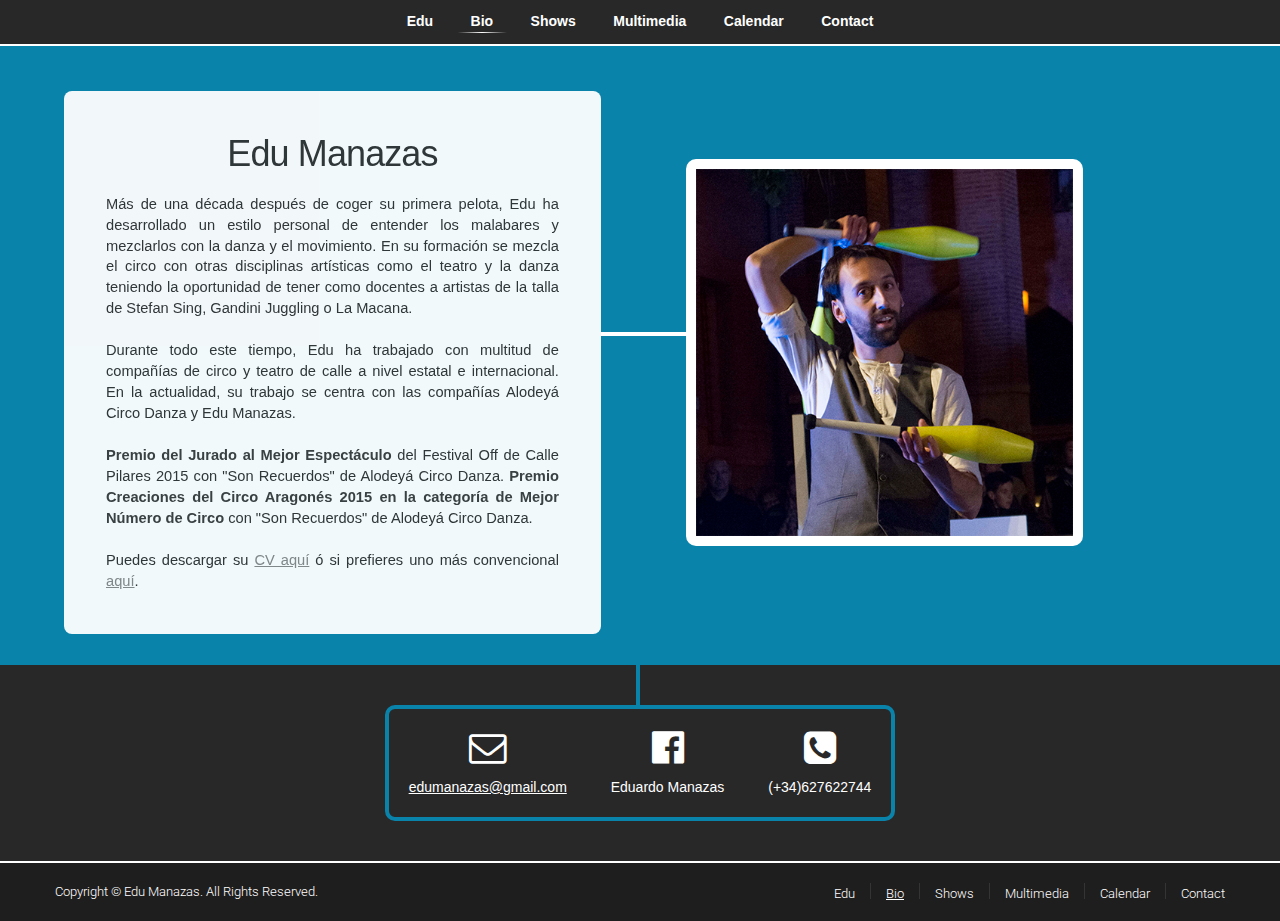
==== bio.html @ 0674cd20 "first commit" ====
<!DOCTYPE HTML>
<!--
	Miniport by HTML5 UP
	html5up.net | @n33co
	Free for personal and commercial use under the CCA 3.0 license (html5up.net/license)
-->
<html>
    <head>
        <title>Edu Manazas</title>
        <meta http-equiv="content-type" content="text/html; charset=utf-8" />
        <meta name="description" content="Edu Manazas es un artista de nuevo circo que trabaja los malabares desde el movimiento y la danza. Aqu&iacute; puedes saber un poco m&aacute;s de &eacute;l." />
        <meta name="keywords" content="edu, manazas, circus, circo, juggling, malabares, alodeya, 3, tercios, tres, dance, danza" />
        <!--[if lte IE 8]><script src="css/ie/html5shiv.js"></script><![endif]-->
        <script src="js/jquery.min.js"></script>
        <script src="js/jquery.scrolly.min.js"></script>
        <script src="js/skel.min.js"></script>
        <script src="js/init.js"></script>
        <script src="js/jquery.shuffle-images.js"></script>
        <noscript>
                <link rel="stylesheet" href="css/skel.css" />
                <link rel="stylesheet" href="css/style.css" />
                <link rel="stylesheet" href="css/style-desktop.css" />
        </noscript>
        <script src="js/lightbox.min.js"></script>
        <link href="css/lightbox.css" rel="stylesheet" />
        <link rel='stylesheet' id='camera-css'  href='css/camera.css' type='text/css' media='all'>
        <link rel="stylesheet" type="text/css" href="css/bootstrap.css">
        <link rel="stylesheet" type="text/css" href="css/font-awesome.css">
        <!--[if lte IE 8]><link rel="stylesheet" href="css/ie/v8.css" /><![endif]-->
        <!--[if lte IE 9]><link rel="stylesheet" href="css/ie/v9.css" /><![endif]-->
        <script type="text/javascript" src="js/jquery-1.8.3.min.js"></script>
        <link href='http://fonts.googleapis.com/css?family=Roboto:400,300,700|Open+Sans:700' rel='stylesheet' type='text/css'>
        <script type="text/javascript" src="js/jquery.mobile.customized.min.js"></script>
        <script type="text/javascript" src="js/jquery.easing.1.3.js"></script> 
        <script type="text/javascript" src="js/camera.min.js"></script>
        <script type="text/javascript" src="js/myscript.js"></script>
        <script src="js/sorting.js" type="text/javascript"></script>
        <script src="js/jquery.isotope.js" type="text/javascript"></script>
    </head>
    <body>
        <!-- Nav -->
        <nav id="nav">
            <ul class="container">
                <li><a id="edu_nav" href="index.html" >Edu</a></li>
                <li><a id="bio_nav"  href="bio.html" class="active" >Bio</a></li>
                <li><a id="shows_nav"  href="shows.html" >Shows</a></li>
                <li><a id="multimedia_nav"  href="multimedia.html" >Multimedia</a></li>
                <li><a id="calendar_nav"  href="calendar.html" >Calendar</a></li>
                <li><a id="contact_nav"  href="#contact" >Contact</a></li>
            </ul>
        </nav>
        <!-- Home -->
        <div id="wrapper_bio">
            <div  class="6u" id="main">
                <header id="header_bio" >
                    <h1>Edu Manazas</h1>
                    <p >
                        M&aacute;s de una d&eacute;cada despu&eacute;s de coger su primera pelota, Edu ha desarrollado un estilo personal de entender los malabares y mezclarlos con la danza y el movimiento. En su formaci&oacute;n se mezcla el circo con otras disciplinas art&iacute;sticas como el teatro y la danza teniendo la oportunidad de tener como docentes a artistas de la talla de Stefan Sing, Gandini Juggling o La Macana.<br><br>
                    Durante todo este tiempo, Edu ha trabajado con multitud de compa&ntilde;&iacute;as de circo y teatro de calle a nivel estatal e internacional. En la actualidad, su trabajo se centra con las compa&ntilde;&iacute;as Alodey&aacute; Circo Danza y Edu Manazas.<br><br>
                    <b>Premio del Jurado al Mejor Espect&aacute;culo</b> del Festival Off de Calle Pilares 2015 con &quot;Son Recuerdos&quot; de Alodey&aacute; Circo Danza. <b>Premio Creaciones del Circo Aragon&eacute;s 2015 en la categor&iacute;a de Mejor N&uacute;mero de Circo</b> con &quot;Son Recuerdos&quot; de Alodey&aacute; Circo Danza.<br><br>
                    Puedes descargar su <a href="images/CV_EduManazas.jpg" target="_blank">CV aqu&iacute;</a> &oacute; si prefieres uno m&aacute;s convencional <a href="images/CV_EduManazas.pdf" target="_blank">aqu&iacute;</a>.
                    </p>
                </header>
            </div>
            <div class="line_bio"></div>
            <div class="6u" id="image_bio">
                <img src="images/bio.jpg" width="75%" alt="Foto de Edu Manazas" title="Foto de Edu Manazas" >
            </div>
        </div> <!-- div wrapper_init -->
        <div class="line"></div>    
        <!-- Contact -->
        <div class="wrapper style5">
            <ul id="contact">                                                        
                <li>
                    <h2 class="icon fa-envelope-o circled"><span class="label">Mail</span></h2>
                    <a class="email" href="mailto:edumanazas@gmail.com">edumanazas&#64;gmail.com</a></li>
                <li>
                    <h2 class="icon fa-facebook-official circled"><span class="label">Facebook</span></h2>
                    Eduardo Manazas
                </li>
                <li>
                    <h2 class="icon fa-phone-square circled"><span class="label">Phone</span></h2>
                    (+34)627622744
                </li>
            </ul>
        </div> <!-- div wrapper style5 -->
        <div class="lineBlack">
            <div class="container">
		<div class="row downLine">
                    <div class="col-md-6 text-left copy">
			<p>Copyright &copy; Edu Manazas. All Rights Reserved.</p>
                    </div>
                    <div class="col-md-6 text-right dm">
                        <ul id="downMenu">                                                        
                            <li><a href="#top">Edu</a></li>
                            <li class="active"><a href="bio.html" class="active" >Bio</a></li>
                            <li><a href="shows.html" >Shows</a></li>
                            <li><a href="multimedia.html" >Multimedia</a></li>
                            <li><a href="calendar.html" >Calendar</a></li>
                            <li class="last"><a href="#contact" >Contact</a></li>
                        </ul>
                    </div>
                </div> <!-- div downLine -->
            </div> <!-- div container -->
        </div> <!-- div lineBlack -->
    </body>
</html>
---- css/skel.css ----
/* Resets (http://meyerweb.com/eric/tools/css/reset/ | v2.0 | 20110126 | License: none (public domain)) */

	html,body,div,span,applet,object,iframe,h1,h2,h3,h4,h5,h6,p,blockquote,pre,a,abbr,acronym,address,big,cite,code,del,dfn,em,img,ins,kbd,q,s,samp,small,strike,strong,sub,sup,tt,var,b,u,i,center,dl,dt,dd,ol,ul,li,fieldset,form,label,legend,table,caption,tbody,tfoot,thead,tr,th,td,article,aside,canvas,details,embed,figure,figcaption,footer,header,hgroup,menu,nav,output,ruby,section,summary,time,mark,audio,video{margin:0;padding:0;border:0;font-size:100%;font:inherit;vertical-align:baseline;}article,aside,details,figcaption,figure,footer,header,hgroup,menu,nav,section{display:block;}body{line-height:1;}ol,ul{list-style:none;}blockquote,q{quotes:none;}blockquote:before,blockquote:after,q:before,q:after{content:'';content:none;}table{border-collapse:collapse;border-spacing:0;}body{-webkit-text-size-adjust:none}

/* Box Model */

	*, *:before, *:after {
		-moz-box-sizing: border-box;
		-webkit-box-sizing: border-box;
		box-sizing: border-box;
	}

/* Container */

	.container {
		margin-left: auto;
		margin-right: auto;

		/* width: (containers) */
		width: 1200px;
	}

	/* Modifiers */

		/* 125% */
			.container.\31 25\25 {
				width: 100%;

				/* max-width: (containers * 1.25) */
				max-width: 1500px;

				/* min-width: (containers) */
				min-width: 1200px;
			}

		/* 75% */
			.container.\37 5\25 {

				/* width: (containers * 0.75) */
				width: 900px;

			}

		/* 50% */
			.container.\35 0\25 {

				/* width: (containers * 0.50) */
				width: 600px;

			}

		/* 25% */
			.container.\32 5\25 {

				/* width: (containers * 0.25) */
				width: 300px;

			}

/* Grid */

	.row {
		border-bottom: solid 1px transparent;
	}

	.row > * {
		float: left;
	}

	.row:after, .row:before {
		content: '';
		display: block;
		clear: both;
		height: 0;
	}

	.row.uniform > * > :first-child {
		margin-top: 0;
	}

	.row.uniform > * > :last-child {
		margin-bottom: 0;
	}

	/* Gutters */

		/* Normal */

			.row > * {
				/* padding: (gutters.horizontal) 0 0 (gutters.vertical) */
				padding: 40px 0 0 40px;
			}

			.row {
				/* margin: -(gutters.horizontal) 0 -1px -(gutters.vertical) */
				margin: -40px 0 -1px -40px;
			}

			.row.uniform > * {
				/* padding: (gutters.vertical) 0 0 (gutters.vertical) */
				padding: 40px 0 0 40px;
			}

			.row.uniform {
				/* margin: -(gutters.vertical) 0 -1px -(gutters.vertical) */
				margin: -40px 0 -1px -40px;
			}

		/* 200% */

			.row.\32 00\25 > * {
				/* padding: (gutters.horizontal) 0 0 (gutters.vertical) */
				padding: 80px 0 0 80px;
			}

			.row.\32 00\25 {
				/* margin: -(gutters.horizontal) 0 -1px -(gutters.vertical) */
				margin: -80px 0 -1px -80px;
			}

			.row.uniform.\32 00\25 > * {
				/* padding: (gutters.vertical) 0 0 (gutters.vertical) */
				padding: 80px 0 0 80px;
			}

			.row.uniform.\32 00\25 {
				/* margin: -(gutters.vertical) 0 -1px -(gutters.vertical) */
				margin: -80px 0 -1px -80px;
			}

		/* 150% */

			.row.\31 50\25 > * {
				/* padding: (gutters.horizontal) 0 0 (gutters.vertical) */
				padding: 60px 0 0 60px;
			}

			.row.\31 50\25 {
				/* margin: -(gutters.horizontal) 0 -1px -(gutters.vertical) */
				margin: -60px 0 -1px -60px;
			}

			.row.uniform.\31 50\25 > * {
				/* padding: (gutters.vertical) 0 0 (gutters.vertical) */
				padding: 60px 0 0 60px;
			}

			.row.uniform.\31 50\25 {
				/* margin: -(gutters.vertical) 0 -1px -(gutters.vertical) */
				margin: -60px 0 -1px -60px;
			}

		/* 50% */

			.row.\35 0\25 > * {
				/* padding: (gutters.horizontal) 0 0 (gutters.vertical) */
				padding: 20px 0 0 20px;
			}

			.row.\35 0\25 {
				/* margin: -(gutters.horizontal) 0 -1px -(gutters.vertical) */
				margin: -20px 0 -1px -20px;
			}

			.row.uniform.\35 0\25 > * {
				/* padding: (gutters.vertical) 0 0 (gutters.vertical) */
				padding: 20px 0 0 20px;
			}

			.row.uniform.\35 0\25 {
				/* margin: -(gutters.vertical) 0 -1px -(gutters.vertical) */
				margin: -20px 0 -1px -20px;
			}

		/* 25% */

			.row.\32 5\25 > * {
				/* padding: (gutters.horizontal) 0 0 (gutters.vertical) */
				padding: 10px 0 0 10px;
			}

			.row.\32 5\25 {
				/* margin: -(gutters.horizontal) 0 -1px -(gutters.vertical) */
				margin: -10px 0 -1px -10px;
			}

			.row.uniform.\32 5\25 > * {
				/* padding: (gutters.vertical) 0 0 (gutters.vertical) */
				padding: 10px 0 0 10px;
			}

			.row.uniform.\32 5\25 {
				/* margin: -(gutters.vertical) 0 -1px -(gutters.vertical) */
				margin: -10px 0 -1px -10px;
			}

		/* 0% */

			.row.\30 \25 > * {
				padding: 0;
			}

			.row.\30 \25 {
				margin: 0 0 -1px 0;
			}

	/* Cells */

		.\31 2u, .\31 2u\24 { width: 100%; clear: none; margin-left: 0; }
		.\31 1u, .\31 1u\24 { width: 91.6666666667%; clear: none; margin-left: 0; }
		.\31 0u, .\31 0u\24 { width: 83.3333333333%; clear: none; margin-left: 0; }
		.\39 u, .\39 u\24 { width: 75%; clear: none; margin-left: 0; }
		.\38 u, .\38 u\24 { width: 66.6666666667%; clear: none; margin-left: 0; }
		.\37 u, .\37 u\24 { width: 58.3333333333%; clear: none; margin-left: 0; }
		.\36 u, .\36 u\24 { width: 50%; clear: none; margin-left: 0; }
		.\35 u, .\35 u\24 { width: 41.6666666667%; clear: none; margin-left: 0; }
		.\34 u, .\34 u\24 { width: 33.3333333333%; clear: none; margin-left: 0; }
		.\33 u, .\33 u\24 { width: 25%; clear: none; margin-left: 0; }
		.\32 u, .\32 u\24 { width: 16.6666666667%; clear: none; margin-left: 0; }
		.\31 u, .\31 u\24 { width: 8.3333333333%; clear: none; margin-left: 0; }

		.\31 2u\24 + *,
		.\31 1u\24 + *,
		.\31 0u\24 + *,
		.\39 u\24 + *,
		.\38 u\24 + *,
		.\37 u\24 + *,
		.\36 u\24 + *,
		.\35 u\24 + *,
		.\34 u\24 + *,
		.\33 u\24 + *,
		.\32 u\24 + *,
		.\31 u\24 + * {
			clear: left;
		}

		.\-11u { margin-left: 91.6666666667% }
		.\-10u { margin-left: 83.3333333333% }
		.\-9u { margin-left: 75% }
		.\-8u { margin-left: 66.6666666667% }
		.\-7u { margin-left: 58.3333333333% }
		.\-6u { margin-left: 50% }
		.\-5u { margin-left: 41.6666666667% }
		.\-4u { margin-left: 33.3333333333% }
		.\-3u { margin-left: 25% }
		.\-2u { margin-left: 16.6666666667% }
		.\-1u { margin-left: 8.3333333333% }
---- css/style.css ----
@charset 'UTF-8';
@import url('http://fonts.googleapis.com/css?family=Open+Sans:300,300italic,600,600italic,700');
@import url('font-awesome.min.css');

/*
	Miniport by HTML5 UP
	html5up.net | @n33co
	Free for personal and commercial use under the CCA 3.0 license (html5up.net/license)
*/

/*********************************************************************************/
/* Basic                                                                         */
/*********************************************************************************/

	body,input,textarea,select
	{
		font-family: 'Open Sans', sans-serif;
		line-height: 1.85em;
		color: #888;
		font-weight: 300;
	}

		body.is-loading *
		{
			-moz-transition: none !important;
			-webkit-transition: none !important;
			-o-transition: none !important;
			-ms-transition: none !important;
			transition: none !important;
			-moz-animation: none !important;
			-webkit-animation: none !important;
			-o-animation: none !important;
			-ms-animation: none !important;
			animation: none !important;
		}
	
	a
	{
		color: #FFF;
		text-decoration: underline;
		-moz-transition: color .2s ease-in-out;
		-webkit-transition: color .2s ease-in-out;
		-o-transition: color .2s ease-in-out;
		-ms-transition: color .2s ease-in-out;
		transition: color .2s ease-in-out;
	}
	
		a:hover
		{
			color: #0A83AB;
		}

		a img
		{
			border: 0;
		}

	b, strong
	{
		font-weight: 600;
		color: #3e3e3e;
	}

	i, em
	{
		font-style: italic;
	}

	sub
	{
		position: relative;
		top: 0.5em;
		font-size: 0.8em;
	}
	
	sup
	{
		position: relative;
		top: -0.5em;
		font-size: 0.8em;
	}

	blockquote
	{
		border-left: solid 0.75em #eee;
		padding: 1em 0 1em 1.5em;
		font-style: italic;
	}
				
	h1, h2, h3, h4, h5, h6
	{
		color: #3e3e3e;
	}
	
		h1 a, h2 a, h3 a, h4 a, h5 a, h6 a
		{
			text-decoration: none;
			color: inherit;
		}
	
	h2, h3, h4, h5, h6
	{
		font-weight: 700;
	}
	
	h1
	{
		font-weight: 300;
	}
	
		h1 strong
		{
			font-weight: 700;
		}
	
	em, i
	{
		font-style: italic;
	}

	br.clear
	{
		clear: both;
	}
	
	hr
	{
		border: 0;
		border-top: solid 1px #444;
		border-top-color: rgba(0,0,0,0.35);
		box-shadow: 0px 1px 0px 0px rgba(255,255,255,0.1);
		height: 1px;
		margin: 3em 0 4em 0;
	}
	
	p, ul, ol, dl, table
	{
		margin-bottom: 2em;
	}

	/* Form */
	
		form
		{
		}
		
			form label
			{
				color: #3e3e3e;
				font-weight: 700;
				display: block;
				margin: 0 0 0.5em 0;
			}
		
			form input[type=text],
			form input[type=email],
			form input[type=password],
			form select,
			form textarea
			{
				-webkit-appearance: none;
				display: block;
				border: 0;
				padding: 0.75em;
				font-size: 1em;
				border-radius: 8px;
				border: solid 1px #ddd;
				background: #fff;
				color: #bbb;
				box-shadow: inset 0px 2px 3px 1px rgba(0,0,0,0.05), 0px 1px 0px 0px rgba(255,255,255,0.025);
				width: 100%;
				-moz-transition: background .2s ease-in-out, box-shadow .2s ease-in-out;
				-webkit-transition: background .2s ease-in-out, box-shadow .2s ease-in-out;
				-o-transition: background .2s ease-in-out, box-shadow .2s ease-in-out;
				-ms-transition: background .2s ease-in-out, box-shadow .2s ease-in-out;
				transition: background .2s ease-in-out, box-shadow .2s ease-in-out;
			}

			form input[type=text]:focus,
			form input[type=email]:focus,
			form input[type=password]:focus,
			form select:focus,
			form textarea:focus
			{
				background: #fafafa;
				box-shadow: inset 0px 2px 5px 0px rgba(0,0,0,0.05), 0px 1px 0px 0px rgba(255,255,255,0.025), inset 0px 0px 2px 1px #43bff0;
			}

			form textarea
			{
				height: 15em;
			}
			
			form .formerize-placeholder
			{
				color: #555 !important;
			}

			form ::-webkit-input-placeholder
			{
				color: #555 !important;
			}

			form :-moz-placeholder
			{
				color: #555 !important;
			}

			form ::-moz-placeholder
			{
				color: #555 !important;
			}

			form :-ms-input-placeholder
			{
				color: #555 !important;
			}

			form ::-moz-focus-inner
			{
				border: 0;
			}

	/*      s */
	
		table
		{
                    text-align:center;
                    margin: 30px auto;
                    width:50%;
                    border: 2px solid #0A83AB;
                    border-radius: 10px;
                    -webkit-border-radius: 10px;
                    -moz-border-radius: 10px;
                    border-collapse: separate;
                }
		
			table.default
			{
			}

				table.default tr
				{
					border-top: solid 1px #eee;
				}

					table.default tr:first-child
					{
						border-top: 0;
					}
			
				table td
				{
					padding: 1px 5%;
                                        font-size: 10pt;
                                        vertical-align:middle;
				}
				
				table.default th
				{
					text-align: left;
					padding: 0.5em 1em 0.5em 1em;
					font-weight: 600;
					margin: 0 0 1em 0;
				}
			
				table.default thead
				{
					background: #4f4f4f;
					color: #fff;
				}
				
				table.default tfoot
				{
				}
				
				table.default tbody
				{
				}

	/* Section/Article */
	
		section,
		article
		{
			margin-bottom: 3em;
		}
		
		section > :last-child,
		article > :last-child
		{
			margin-bottom: 0;
		}

		section:last-child,
		article:last-child
		{
			margin-bottom: 0;
		}

	/* Image */

		.image
		{
			display: inline-block;
			position: relative;
		}
		
			.image img
			{
				display: block;
				width: 100%;
			}

			.image.fit
			{
				display: block;
				width: 100%;
			}
			
			.image.featured
			{
				display: block;
				width: 100%;
				margin: 0 0 2em 0;
			}
			
			.image.left
			{
				float: left;
				margin: 0 2em 2em 0;
			}
			
			.image.centered
			{
				display: block;
				margin: 0 0 2em 0;
			}

				.image.centered img
				{
					margin: 0 auto;
					width: auto;
				}

	/* Button */
	
		input[type="button"],
		input[type="submit"],
		input[type="reset"],
		.button
		{
			-webkit-appearance: none;
			position: relative;
			display: inline-block;
			color: #fff !important;
			text-decoration: none;
			font-weight: 700;
			border: 0;
			outline: 0;
			cursor: pointer;
			border-radius: 8px;
			text-shadow: -1px -1px 0.5px rgba(0,0,0,0.5);
			overflow: hidden;
			box-shadow: inset 0px 0px 0px 1px rgba(0,0,0,0.5), inset 0px 2px 1px 0px rgba(255,255,255,0.75);
			background: #575A63;
			background-image:	url('images/bg.png'),		-moz-linear-gradient(top, rgba(0,0,0,0), rgba(0,0,0,0.2));
			background-image:	url('images/bg.png'),		-webkit-linear-gradient(top, rgba(0,0,0,0), rgba(0,0,0,0.2));
			background-image:	url('images/bg.png'),		-o-linear-gradient(top, rgba(0,0,0,0), rgba(0,0,0,0.2));
			background-image:	url('images/bg.png'),		-ms-linear-gradient(top, rgba(0,0,0,0), rgba(0,0,0,0.2));
			background-image:	url('images/bg.png'),		linear-gradient(top, rgba(0,0,0,0), rgba(0,0,0,0.2));
			-moz-transition: background-color .2s ease-in-out;
			-webkit-transition: background-color .2s ease-in-out;
			-o-transition: background-color .2s ease-in-out;
			-ms-transition: background-color .2s ease-in-out;
			transition: background-color .2s ease-in-out;
		}

			input[type="button"]:hover,
			input[type="submit"]:hover,
			input[type="reset"]:hover,
			.button:hover
			{
				background-color: #43bff0;
				color: #fff !important;
			}
			
			input[type="button"]:active,
			input[type="submit"]:active,
			input[type="reset"]:active,
			.button:active
			{
				background-color: #3BA8D3;
				top: 1px;
			}
		
			input[type="button"].alt,
			input[type="submit"].alt,
			input[type="reset"].alt,
			.button.alt
			{
				background-color: #444;
				box-shadow: inset 0px 0px 0px 1px #242424, inset 0px 2px 1px 0px rgba(255,255,255,0.2);
			}

				input[type="button"].alt:hover,
				input[type="submit"].alt:hover,
				input[type="reset"].alt:hover,
				.button.alt:hover
				{
					background-color: #4f4f4f;
					color: #fff !important;
				}
				
				input[type="button"].alt:active,
				input[type="submit"].alt:active,
				input[type="reset"].alt:active,
				.button.alt:active
				{
					background-color: #3f3f3f;
				}
		
	/* List */

		ul
		{
		}

			ul.default
			{
				list-style: disc;
				padding-left: 1em;
			}
			
				ul.default li
				{
					padding-left: 0.5em;
				}
				
			ul.social
			{
				cursor: default;
				margin: 0;
			}
			
				ul.social li
				{
					position: relative;
					display: inline-block;
					margin: 0.25em;
					top: 0;
				}

					ul.social li a {
						display: block;
						width: 48px;
						height: 48px;
						border-radius: 6px;
						top: 0;
						position: relative;

						-moz-transition: top .2s ease-in-out;
						-webkit-transition: top .2s ease-in-out;
						-o-transition: top .2s ease-in-out;
						-ms-transition: top .2s ease-in-out;
						transition: top .2s ease-in-out;
					}

					ul.social li a:before {
						background-color: #444;
						background-image: url('images/bg.png'),		-moz-linear-gradient(top, rgba(0,0,0,0), rgba(0,0,0,0.2));
						background-image: url('images/bg.png'),		-ms-linear-gradient(top, rgba(0,0,0,0), rgba(0,0,0,0.2));
						background-image: url('images/bg.png'),		-o-linear-gradient(top, rgba(0,0,0,0), rgba(0,0,0,0.2));
						background-image: url('images/bg.png'),		-webkit-linear-gradient(top, rgba(0,0,0,0), rgba(0,0,0,0.2));
						background-image: url('images/bg.png'),		linear-gradient(top, rgba(0,0,0,0), rgba(0,0,0,0.2));
						border-radius: 6px;
						box-shadow: inset 0px 0px 0px 1px #282828, inset 0px 2px 1px 0px rgba(255,255,255,0.1);
						display: block;
						font-size: 26px;
						height: 48px;
						line-height: 48px;
						text-align: center;
						outline: 0;
						overflow: hidden;
						text-shadow: 1px 1px 0px rgba(255,255,255,0.1);
						width: 48px;

						-moz-transition: background-color .2s ease-in-out;
						-webkit-transition: background-color .2s ease-in-out;
						-o-transition: background-color .2s ease-in-out;
						-ms-transition: background-color .2s ease-in-out;
						transition: background-color .2s ease-in-out;
					}

						ul.social li a.fa-twitter		{ background-color: #2DAAE4; }
						ul.social li a.fa-facebook		{ background-color: #3C5A98; }
						ul.social li a.fa-dribbble		{ background-color: #C4376B; }
						ul.social li a.fa-linkedin		{ background-color: #006599; }
						ul.social li a.fa-tumblr		{ background-color: #51718A; }
						ul.social li a.fa-google-plus	{ background-color: #DA2713; }
						ul.social li a.fa-github		{ background-color: #FAFAFA; }
						ul.social li a.fa-rss			{ background-color: #F2600B; }
						ul.social li a.fa-instagram		{ background-color: #E0D7C8; }
						ul.social li a.fa-foursquare	{ background-color: #39A3D4; }
						ul.social li a.fa-skype			{ background-color: #10BEF1; }
						ul.social li a.fa-soundcloud	{ background-color: #FE5419; }
						ul.social li a.fa-youtube		{ background-color: #BF2E25; }
						ul.social li a.fa-blogger		{ background-color: #FF6501; }
						ul.social li a.fa-flickr		{ background-color: #0062DB; }
						ul.social li a.fa-vimeo			{ background-color: #4C8AB0; }

						ul.social li a:hover
						{
							top: -5px;
						}
						
							ul.social li a:hover:before
							{
								background-color: transparent;
							}

			ul.actions
			{
			}

				ul.actions li
				{
					display: inline-block;
					margin: 0 0 0 1em;
				}
				
					ul.actions li:first-child
					{
						margin-left: 0;
					}

		ol
		{
		}	

			ol.default
			{
				list-style: decimal;
				padding-left: 1.25em;
			}

				ol.default li
				{
					padding-left: 0.25em;
				}

	/* Box */
			
		.box
		{
			background: #fff;
			box-shadow: inset 0px 0px 0px 1px rgba(0,0,0,0.15), 0px 2px 3px 0px rgba(0,0,0,0.1);
			text-align: center;
		}

/*********************************************************************************/
/* Icons                                                                         */
/*********************************************************************************/

	.icon {
		text-decoration: none;
	}

		.icon:before {
			display: inline-block;
			font-family: FontAwesome;
			font-size: 1.25em;
			text-decoration: none;
			font-style: normal;
			font-weight: normal;
			line-height: 1;
			-webkit-font-smoothing:antialiased;
			-moz-osx-font-smoothing:grayscale;
		}
		
		.icon > .label {
			display: none;
		}

		.icon.featured
		{
			color: #EA8A95;
			display: block;
			margin: 0 0 1.5em 0;
			cursor: default;
		}
		
			.icon.featured:before
			{
				font-size: 6em;
			}

/*********************************************************************************/
/* Wrappers                                                                      */
/*********************************************************************************/

	.wrapper
	{
	}

		.wrapper.first
		{
			box-shadow: none;
		}

		.wrapper.style1
		{
			background-image: none;
			background-color: #fff;
                        padding-bottom: 40px;
		}
		
		.wrapper.style2
		{
			background-image: none;
                        /*background-color: #0A83AB;
                        color:white;*/
		}
		
		.wrapper.style3
		{
			background-image: none;
			background-color: #fff;
                        padding-bottom: 40px;
		}

		.wrapper.style4
		{
			padding-top: 70px;
			padding-bottom: 40px;
                        background-image: none;
			background-color: #0A83AB;
			color: white;
			/*text-shadow: -1px -1px 0px #181818;*/
		}

			.wrapper.style4 h1, 
			.wrapper.style4 h3, 
			.wrapper.style4 h4, 
			.wrapper.style4 h5, 
			.wrapper.style4 h6
			{
				color: #fff;
			}

			.wrapper.style4 form input[type=text],
			.wrapper.style4 form input[type=password],
			.wrapper.style4 form select,
			.wrapper.style4 form textarea
			{
				border: none;
				background: #282828;
			}

			.wrapper.style4 form input[type=text]:focus,
			.wrapper.style4 form input[type=password]:focus,
			.wrapper.style4 form select:focus,
			.wrapper.style4 form textarea:focus
			{
				background: #252525;
			}
                
                .wrapper.style5
		{
                        background-image: none;
                        background-color: #282828;
			color: #999;
                        padding: 40px;
                        border-bottom: 2px solid white;
                }
                
		
/*********************************************************************************/
/* Nav                                                                           */
/*********************************************************************************/

	#nav
	{
		background-color: #282828;
		text-align: center;
		position: fixed;
		left: 0;
		top: 0;
		width: 100%;
		z-index: 10000;
		cursor: default;
                border-bottom: 2px solid white;
                font-size: 14px;
                line-height: 20px;
                font-family: "Helvetica Neue",Helvetica,Arial,sans-serif;
	}
	
		#nav ul
		{
			margin-bottom: 0;
		}
	
		#nav li
		{
			display: inline-block;
		}
		
		#nav a
		{
			position: relative;
			display: block;
			color: #fff;
			text-decoration: none;
			outline: 0;
		}
		
			#nav a:hover
			{
				color: #fff !important;
			}
                
			#nav a.active
			{
                                /*background: #383838;*/
                                position: relative;
                                padding-bottom: 4px;
                                text-decoration: none;
                        }
                
                                
                #nav a.active::after {
                    content: "";
                    position: absolute;
                    bottom: 2px;
                    left: 0;
                    height: 1px;
                    width: 100%;
                    -webkit-border-image: 
           -webkit-linear-gradient(left, rgba(40,40,40,1) 1%,rgba(255,255,255,1) 50%,rgba(40,40,40,1) 100%) 0 0 100% 0/0 0 1px 0 stretch;
                }
	        
			/*#nav a.active:before
			{
                                content: '';
				display: block;
				position: absolute;
				bottom: -0.6em;
				left: 50%;
				margin-left: -0.75em;
				border-left: solid 0.75em transparent;
				border-right: solid 0.75em transparent;
				border-top: solid 0.6em #282828;
			}*/
			
/*********************************************************************************/
/* Articles                                                                      */
/*********************************************************************************/

	#top
	{
	}

		#top .image
		{
			border-radius: 50%;
                        margin: 30px 30px 30px 30px;
		}

			#top .image img
			{
				border-radius: 50%;
			}

		#top p
		{
		}
	
			#top p a
			{
				color: inherit;
			}

/*********************************************************************************/
/* Copyright                                                                     */
/*********************************************************************************/

	#copyright
	{
		color: #777;
	}
	
		#copyright a
		{
			color: inherit;

			-moz-transition: color .2s ease-in-out;
			-webkit-transition: color .2s ease-in-out;
			-o-transition: color .2s ease-in-out;
			-ms-transition: color .2s ease-in-out;
			transition: color .2s ease-in-out;
		}
		
		#copyright a:hover
		{
			color: #777;
		}

/*********************************************************************************/
/* Custom                                                                        */
/*********************************************************************************/

        ul.dates
			{
			}
			
				ul.dates li
				{
					position: relative;
					border-top: solid 1px #ddd;
					padding: 1.3em 0 1.3em 6.75em;
				}

				ul.dates li strong
				{
					color: #fff;
				}

				ul.dates .date
				{
					display: block;
					position: absolute;
					left: 0;
					top: 1.3em;
					background-color: #d52349;
					height: 3.5em;
					text-align: center;
					color: #fff;
					line-height: 1em;
					border-top-left-radius: 5px;
					border-bottom-left-radius: 5px;
					padding: 0.5em 0.75em 0 1em;
				}

					ul.dates .date:after
					{
						content: '';
						position: absolute;
						bottom: 0;
						right: -1.2em;
						border-left: solid 1.25em #d52349;
						border-top: solid 1.8em transparent;
						border-bottom: solid 1.8em transparent;
					}
				
					ul.dates .date strong
					{
						display: block;
						font-size: 1.75em;
						padding-top: 0.15em;
					}
					
				ul.dates h3
				{
					font-size: 1.1em;
				}
					
				ul.dates p
				{
					margin: 0;
				}

				ul.dates li:first-child
				{
					border-top: 0;
					padding-top: 0;
				}
				
					ul.dates li:first-child .date
					{
						top: 0;
					}

    		#footer-wrapper ul.dates li
		{
			border-top-color: #353434;
			border-top-color: rgba(255,255,255,0.05);
		}

        #intro_text
	{
            margin: 30px;
        }

        #calendar
	{
            margin: 0 20px;
            padding-right: 20px;
        }

        #calendar a:hover
	{
            color: white;
        }
    
        .common_link a
	{
            color: #43bff0 !important;
        } 
        
        #mynetwork
        {
            margin: 0 auto;
        }
        
        #video_edu
	{
		max-width: 599px;
		text-align:center;
                vertical-align:middle;
                margin: 0 auto;
	}
	
        .js-video {
            height: 0;
            padding-top: 25px;
            padding-bottom: 57.5%;
            margin-bottom: 10px;
            position: relative;
            overflow: hidden;
        }
 
        .js-video.widescreen {
            padding-bottom: 56.34%;
        }
 
        .js-video.vimeo {
            padding-top: 0;
        }
        
        .js-video embed, .js-video iframe, .js-video object, .js-video video {
            top: 0;
            left: 0;
            width: 100%;
            height: 100%;
            position: absolute;
        }

#bio {
    padding: 20px 30px;
    background-color:#0A83AB;
    color: white;
    border-radius: 10px;
    -webkit-border-radius: 10px;
    -moz-border-radius: 10px;
}

#presentation_text {
    text-align:justify;
    font-size:12pt;
    margin: 50px 30px 30px 30px;
}

#home_text {
    text-align:center;
    font-size:12pt;
    padding: 120px 30px 0 30px;
}

#shows {
    padding-bottom: 20px;
}

#cal_gallery {
    padding-top: 90px;
    padding-bottom: 70px;
}


#mini_gallery {
    padding-left: 20px;
}

#mini_gallery a:hover {
    opacity: 0.4;
}

#contact {
    color: white;
    text-align:center;
    border: 4px solid #0A83AB;
    border-radius: 10px;
    -webkit-border-radius: 10px;
    -moz-border-radius: 10px;
    border-collapse: separate;
    padding-bottom: 20px;
    margin: 0 auto;
    width: -webkit-fit-content;
    width: -moz-fit-content;
    width: fit-content;
}

#contact li
{
    display: inline-block;
    padding: 0 20px;
}

#contact a:hover
{
    color: #0A83AB;
}

.line {
    border-right: 4px solid #0A83AB;
    height: 40px;
    float:left;
    width: 50%;
}

#camera_wrap_1{
	margin-bottom:0 !important;
        margin: -30px auto 0 auto;
        background-color: white;
}

#camera_wrap_1 img{
	border-radius: 50%;
}

.camera_caption h2{
	border-bottom:4px solid #1fcdff;
	font-family: 'Open Sans', sans-serif;
	font-size:100px;
	font-weight:700;
	letter-spacing: -2px;
}

#main {
		position: relative;
		max-width: 100%;
		min-width: 27em;
		padding: 4.5em 3em 0em ;
		background: #ffffff;
		border-radius: 8px;
		cursor: default;
		opacity: 0.95;
		text-align: center;
		-moz-transform-origin: 50% 50%;
		-webkit-transform-origin: 50% 50%;
		-ms-transform-origin: 50% 50%;
		transform-origin: 50% 50%;
		-moz-transform: rotateX(0deg);
		-webkit-transform: rotateX(0deg);
		-ms-transform: rotateX(0deg);
		transform: rotateX(0deg);
		-moz-transition: opacity 1s ease, -moz-transform 1s ease;
		-webkit-transition: opacity 1s ease, -webkit-transform 1s ease;
		-ms-transition: opacity 1s ease, -ms-transform 1s ease;
		transition: opacity 1s ease, transform 1s ease;
                margin: 30px 0 10px 0;
	}

		#main .avatar {
			position: relative;
			display: block;
			margin-bottom: 1.5em;
		}

			#main .avatar img {
				display: block;
				/*margin: 0 auto;
				border-radius: 100%;*/
				box-shadow: 0 0 0 1.5em #ffffff;
			}

			#main .avatar:before {
				content: '';
				display: block;
				position: absolute;
				top: 50%;
				left: -3em;
				width: calc(100% + 6em);
				height: 2px;
				z-index: -1;
				background: #c8cccf;
			}

		@media screen and (max-width: 480px) {

			#main {
				min-width: 0;
				width: 100%;
				padding: 4em 2em 2.5em 2em ;
			}

				#main .avatar:before {
					left: -2em;
					width: calc(100% + 4em);
				}

		}

		body.is-loading #main {
			opacity: 0;
			-moz-transform: rotateX(15deg);
			-webkit-transform: rotateX(15deg);
			-ms-transform: rotateX(15deg);
			transform: rotateX(15deg);
		}
                
        #wrapper_init {
		display: -moz-flex;
		display: -webkit-flex;
		display: -ms-flex;
		display: flex;
		-moz-align-items: center;
		-webkit-align-items: center;
		-ms-align-items: center;
		align-items: center;
		-moz-justify-content: space-between;
		-webkit-justify-content: space-between;
		-ms-justify-content: space-between;
		justify-content: space-between;
		-moz-flex-direction: column;
		-webkit-flex-direction: column;
		-ms-flex-direction: column;
		flex-direction: column;
		-moz-perspective: 1000px;
		-webkit-perspective: 1000px;
		-ms-perspective: 1000px;
		perspective: 1000px;
		position: relative;
		min-height: 100%;
		padding: 1.5em;
		z-index: 2;
                background-color: #0A83AB;
                margin-top: 40px;
	}

		#wrapper_init > * {
			z-index: 1;
		}

		#wrapper_init:before {
			content: '';
			display: block;
		}

		@media screen and (max-width: 360px) {

			#wrapper_init {
				padding: 0.75em;
			}

		}

		body.is-ie #wrapper_init {
			height: 100%;
		}
                
                #wrapper_init p {
			font-size: 11pt;
		}
                
                .edu_lateral{
                    position:absolute;
                    background: #0A83AB url(../images/edu_lateral.jpg) center center no-repeat;
                    left: 10%;
                    top: 15%;
                    width: 108px;
                    height: 380px;
                    vertical-align:middle;
                }
                
                .edu_lateral2{
                    position:absolute;
                    background: #0A83AB url(../images/edu_lateral2.png) center center no-repeat;
                    right: 8%;
                    top: 25%;
                    width: 215px;
                    height: 324px;
                    vertical-align:middle;
                }
.line4{
	position: relative;
	width: 100%;
	overflow: hidden;
	height:100%;
        background: #ffffff;
	/*background: url(../images/bgTop.jpg) center center no-repeat;*/
	/*background: url(../images/line3Bg.jpg) center center no-repeat;*/
	/*background:#3f2d28;*/
	-webkit-background-size: cover;
	-moz-background-size: cover;
	-o-background-size: cover;
        -moz-transform: scale(.9999);
	background-size: cover;
}

.line4:after{
	content: "";
	position: absolute;
	z-index: 1;
	pointer-events: none;
	bottom: 0;
	left: 0;
	width: 100%;
	/*background: url(../images/sliderL.png) center center no-repeat;*/
	-webkit-background-size: cover;
	-moz-background-size: cover;
	-o-background-size: cover;
        -moz-transform: scale(.9999);
	background-size: cover;
	border-bottom: 194px solid #282828;
	border-left: 3000px solid transparent;
        -moz-box-sizing: border-box;
}

.line4:before{
	top: 0;
	display: block;
	content: "";
	position: absolute;
	z-index: 1;
	pointer-events: none;
	bottom: 0;
	left: 0;
	width: 100%;
	/* background: url(../images/sliderL.png) center center no-repeat; */
	-webkit-background-size: cover;
	-moz-background-size: cover;
	-o-background-size: cover;
        -moz-transform: scale(.9999);
	background-size: cover;
	/* height: 10px; */
	border-top: 194px solid #0A83AB;
	border-right: 3000px solid transparent;
	//bottom: 489px;
        margin-top:-100px;
        -moz-box-sizing: border-box;
}


/*******************************
 Last line, footer
*******************************/
.lineBlack{
	position: relative;
        -moz-transform: scale(.9999);
       background-color: #1F1E1E;
       padding: 20px 0 10px 0;
}
.downLine p{
	font-size:13px;
	font-family: 'Roboto', 'sans-serif';
	font-weight: 300;
	color:#fff;
}
.lineBlack:before{
	top: 0;
	content: "";
	position: absolute;
	z-index: 1;
	pointer-events: none;
	bottom: 0;
	left: 0;
	width: 100%;
        -moz-transform: scale(.9999);
	-webkit-background-size: cover;
	-moz-background-size: cover;
	-o-background-size: cover;
	background-size: cover;
}
#downMenu{
	float:right;
}
#downMenu li{
	height: 16px;
	border-right:1px solid #343434;
	float:left;
	list-style: none;
}
#downMenu li:last-child{
	border-right:none;
}
#downMenu li a{
	padding: 15px;
	text-decoration: none;
	font-size: 13px;
	font-family: 'Roboto', 'sans-serif';
	font-weight: 300;
	color: #fff;
}
#downMenu li:last-child a{
	padding-right:0;
}
#downMenu li a:hover{
	color:#fff;
        text-decoration: underline;
}
#downMenu li.active{
	color:#fff;
        text-decoration: underline;
}

#camera_icon {
        border-right:3px solid #282828;
        color: white;
}

#choose_mult h2 {
	display: inline;
        padding: 0 30px;
        color: #282828;
        cursor: pointer;
}

#pictures a:hover {
        opacity: 0.4;
}

 #filter {
	margin-bottom: 10px !important;
	margin-top: 17px !important;
	display: inline-block !important;
}

#filter  li{
	margin-bottom: 30px !important;
	margin-right: 10px !important;
	border-radius:0!important;
	background:none!important;
	padding:0!important;
	box-shadow: none!important;
	padding-right: 0!important;
	padding-left: 0!important;
	padding-top:0!important;
	float:left;
	list-style:none;
}

#filter  li:last-child{
	margin-right: 0;
}

#filter li a{
	text-decoration:none;
	text-transform:uppercase;
	color:#fff;
	font-size: 13px;
	text-align:center;
	font-family: 'Roboto', 'sans-serif';
	font-weight: 700;
	
	//margin-bottom: 15px;
	//margin-right: 10px;
	border-radius:4px;
	
	padding:10px;
	background:#282828;
	box-shadow: 0px 2px 0px 0px #000;
	padding-right: 18px;
	padding-left: 18px;
	padding-top:11px;
}
#filter li a:hover{
	cursor:pointer;
	background:#1fcdff;
	//color:#fff;
	box-shadow: 0px 2px 0px 0px #179abf;
}

#filter li a.selected {
	cursor:pointer;
	background:#1fcdff;
	color:#fff;
	box-shadow: 0px 2px 0px 0px #179abf;
}

#wrapper_bio {
		display: -moz-flex;
		display: -webkit-flex;
		display: -ms-flex;
		display: flex;
		-moz-align-items: center;
		-webkit-align-items: center;
		-ms-align-items: center;
		align-items: center;
		-moz-justify-content: space-between;
		-webkit-justify-content: space-between;
		-ms-justify-content: space-between;
		justify-content: space-between;
		-moz-perspective: 1000px;
		-webkit-perspective: 1000px;
		-ms-perspective: 1000px;
		perspective: 1000px;
		position: relative;
		min-height: 100%;
		padding: 1.5em 5%;
		z-index: 2;
                background-color: #0A83AB;
                margin-top: 40px;
	}

		#wrapper_bio > * {
			z-index: 1;
		}

		#wrapper_bio:before {
			content: '';
			display: block;
		}

		@media screen and (max-width: 360px) {

			#wrapper_bio {
				padding: 0.75em;
			}

		}

		body.is-ie #wrapper_bio {
			height: 100%;
		}
                
                #wrapper_bio p {
			font-size: 11pt;
		}
                
                #wrapper_bio div {
			display:inline;
		}
                

#header_bio {
	margin-top: -40px;
        text-align:justify;     
}

#header_bio a{
        color: #888; 
}

#header_bio a:hover{
        color: #0A83AB; 
}

#header_bio h1{
        text-align:center;
        margin-bottom: 20px; 
}

#image_bio img{
        padding: 10px;
        background-color: white;
        border-radius: 10px;
        -webkit-border-radius: 10px;
        -moz-border-radius: 10px;
}

#image_bio img{
        border-radius: 10px;
        -webkit-border-radius: 10px;
        -moz-border-radius: 10px;
        vertical-align:middle;
}

.line_bio {
    border-top: 4px solid #FFFFFF;
    height: 40px;
    width: 8%;
    display: inline-block;
}

#options {
    padding-top: 30px;
}

.show_div {
    float: left;
    padding: 15px;
    width: 30%;
		padding: 1.5em;
		background: #ffffff;
		border-radius: 8px;
		cursor: default;
		opacity: 0.95;
		text-align: center;
		-moz-transition: opacity 1s ease, -moz-transform 1s ease;
		-webkit-transition: opacity 1s ease, -webkit-transform 1s ease;
		-ms-transition: opacity 1s ease, -ms-transform 1s ease;
		transition: opacity 1s ease, transform 1s ease;
                margin: 15px;
} 

#wrapper_show {
    -moz-align-items: center;
    -webkit-align-items: center;
    -ms-align-items: center;
    align-items: center;
    display: inline-block;
    perspective: 1000px;
    position: relative;
    min-height: 100%;
    padding: 1.5em 5%;
    z-index: 2;
    background-color: #0A83AB;
    margin-top: 40px;
}
    #wrapper_show > * {
        z-index: 1;
    }

    #wrapper_show:before {
        content: '';
        display: block;
    }

    @media screen and (max-width: 360px) {

        #wrapper_show {
            padding: 0.75em;
        }

    }

    body.is-ie #wrapper_show {
        height: 100%;
    }
                
    #wrapper_show p {
        font-size: 11pt;
        color: #888;
        padding: 0 10px;
    }
                
    #wrapper_show div {
        display:inline;
    }

#main_show {
        text-align:center;     
}

#main_show a{
        color: #888;
        margin: 0 5px; 
}

#main_show a:hover{
        color: #0A83AB; 
}

#main_show h1{
        text-align:center;
        margin: 0 auto 20px;
        font-size: 20px; 
}

#main_show img{
        border-radius: 4px;
        -webkit-border-radius: 4px;
        -moz-border-radius: 4px;
}

.show_div .header{
    margin-bottom: 5px;
}

#p_init{
    margin-bottom: 30px;
}
---- css/style-desktop.css ----
/*
	Miniport by HTML5 UP
	html5up.net | @n33co
	Free for personal and commercial use under the CCA 3.0 license (html5up.net/license)
*/

/*********************************************************************************/
/* Basic                                                                         */
/*********************************************************************************/

	body,input,textarea,select
	{
		font-size: 13pt;
	}

	h1
	{
		font-size: 3.25em;
		letter-spacing: -0.025em;
	}

	h2
	{
		font-size: 2em;
		letter-spacing: -0.015em;
	}
	
	h3
	{
		font-size: 1.5em;
		letter-spacing: -0.015em;
	}

	h1, h2, h3, h4, h5, h6
	{
		margin: 0 0 0.75em 0;
	}

	header
	{
		margin: 0 0 3em 0;
	}
	
		header > p
		{
			font-size: 1.25em;
			margin: 0;
		}

	footer
	{
		margin: 3em 0 0 0;
	}
	
		footer > p
		{
			font-size: 1.25em;
		}
	
	/* Form */
	
		form
		{
		}
		
			form .button
			{
				margin: 0 0.5em 0 0.5em;
			}

	/* Button */
	
		input[type="button"],
		input[type="submit"],
		input[type="reset"],
		.button
		{
			padding: 5px 8px;
			font-size: 1.1em;
		}

			input[type="button"].big,
			input[type="submit"].big,
			input[type="reset"].big,
			.button.big
			{
				font-size: 1.5em;
				letter-spacing: -0.025em;
			}

	/* Box */

		.box
		{
			padding: 2em;
		}

			.box.style1
			{
				padding: 3em 2em 3.5em 2em;
			}

				.box.style1 h3
				{
					margin-bottom: 0.5em;
				}

			.box.style2
			{
			}

				.box.style2 h3
				{
					margin-bottom: 0.25em;
				}

				.box.style2 .image
				{
					position: relative;
					left: 2em;
					top: 2em;
					margin: -4em 0 4em -4em;
					width: auto;
				}

/*********************************************************************************/
/* Wrappers                                                                      */
/*********************************************************************************/

	.wrapper
	{
		padding: 0 0 0 0;
		text-align: center;
	}
	
		.wrapper.first
		{
			padding-top: 70px;
		}

/*********************************************************************************/
/* Nav                                                                           */
/*********************************************************************************/

	#nav
	{
	}

		#nav a:hover
		{
			background: #383838;
		}
		
		#nav a:active
		{
                        background: #383838;
		}
	
		#nav a
		{
			padding: 0.2em 1em 0.2em 1em;
			margin: 0.6em 0.2em 0.6em 0.2em;
			font-weight: 600;
			border-radius: 8px;
			-moz-transition: background-color .2s ease-in-out;
			-webkit-transition: background-color .2s ease-in-out;
			-o-transition: background-color .2s ease-in-out;
			-ms-transition: background-color .2s ease-in-out;
			transition: background-color .2s ease-in-out;
			color: #fff;
		}
		
/*********************************************************************************/
/* Articles                                                                      */
/*********************************************************************************/

	#top
	{
		text-align: left;
	}

		#top .image
		{
			width: 20em;
			height: 20em;
			margin: 30px;
		}

		#top h1
		{
			margin-top: 0.35em;
		}
	
		#top p
		{
			font-size: 1.5em;
			line-height: 1.75em;
		}
		
	#contact
	{
	}
	
		#contact footer
		{
			font-size: 0.9em;
		}
		
/*********************************************************************************/
/* Copyright                                                                     */
/*********************************************************************************/

	#copyright
	{
		font-size: 1em;
		line-height: 1em;
	}

		#copyright li
		{
			display: inline-block;
			border-left: solid 1px rgba(0,0,0,0.5);
			box-shadow: -1px 0px 0px 0px rgba(255,255,255,0.1);
			padding: 0 0 0 1em;
			margin: 0 0 0 1em;
		}
		
		#copyright li:first-child
		{
			border: 0;
			box-shadow: none;
			padding-left: 0;
			margin-left: 0;
		}

/*********************************************************************************/
/* Custom                                                                        */
/*********************************************************************************/
                
        #intro_button
	{
            margin: 10px 30px 20px 30px;
        }
        
        #mynetwork
	{
            height: 800px;
        }
---- css/camera.css ----
/**************************
*
*	GENERAL
*
**************************/
.camera_wrap a, .camera_wrap img, 
.camera_wrap ol, .camera_wrap ul, .camera_wrap li,
.camera_wrap table, .camera_wrap tbody, .camera_wrap tfoot, .camera_wrap thead, .camera_wrap tr, .camera_wrap th, .camera_wrap td
.camera_thumbs_wrap a, .camera_thumbs_wrap img, 
.camera_thumbs_wrap ol, .camera_thumbs_wrap ul, .camera_thumbs_wrap li,
.camera_thumbs_wrap table, .camera_thumbs_wrap tbody, .camera_thumbs_wrap tfoot, .camera_thumbs_wrap thead, .camera_thumbs_wrap tr, .camera_thumbs_wrap th, .camera_thumbs_wrap td {
	background: none;
	border: 0;
	font: inherit;
	font-size: 100%;
	margin: 0;
	padding: 0;
	vertical-align: baseline;
	list-style: none
}
.camera_wrap {
	display: none;
	/*float: left;*/
	position: relative;
	z-index: 0;
}
.camera_wrap img {
	max-width: none!important;
}
.camera_fakehover {
	height: 100%;
	min-height: 60px;
	position: relative;
	width: 100%;
	z-index: 1;
}
.camera_wrap {
	width: 100%;
}
.camera_src {
	display: none;
}
.cameraCont, .cameraContents {
	height: 100%;
	position: relative;
	width: 100%;
	z-index: 1;
}
.cameraSlide {
	bottom: 0;
	left: 0;
	position: absolute;
	right: 0;
	top: 0;
	width: 100%;
}
.cameraContent {
	bottom: 0;
	display: none;
	left: 0;
	position: absolute;
	right: 0;
	top: 0;
	width: 100%;
}
.camera_target {
	display:none;
	bottom: 0;
		/*height: 100%;    */      /*gallery*/
		/*position: absolute; */   /*gallery*/
	left: 0;
	overflow: hidden;
	right: 0;
	text-align: left;
	top: 0;
	width: 100%;
	z-index: 0;
}
.camera_overlayer {
	bottom: 0;
	height: 100%;
	left: 0;
	overflow: hidden;
	position: absolute;
	right: 0;
	top: 0;
	width: 100%;
	z-index: 0;
}
.camera_target_content {
	bottom: 0;
	left: 0;
	overflow: hidden;
	position: absolute;
	right: 0;
	top: 0;
	z-index: 2;
}
.camera_target_content .camera_link {
    background: url(../images/blank.gif);
	display: block;
	height: 100%;
	text-decoration: none;
}
.camera_loader {
    background: #fff url(../images/camera-loader.gif) no-repeat center;
	background: rgba(255, 255, 255, 0.9) url(../images/camera-loader.gif) no-repeat center;
	border: 1px solid #ffffff;
	-webkit-border-radius: 18px;
	-moz-border-radius: 18px;
	border-radius: 18px;
	height: 36px;
	left: 50%;
	overflow: hidden;
	position: absolute;
	//margin: -18px 0 0 -18px;
	top: 30%;
	width: 36px;
	z-index: 3;
}
.camera_bar {
	bottom: 0;
	left: 0;
	overflow: hidden;
	position: absolute;
	right: 0;
	top: 0;
	z-index: 3;
}
.camera_thumbs_wrap.camera_left .camera_bar, .camera_thumbs_wrap.camera_right .camera_bar {
	height: 100%;
	position: absolute;
	width: auto;
}
.camera_thumbs_wrap.camera_bottom .camera_bar, .camera_thumbs_wrap.camera_top .camera_bar {
	height: auto;
	position: absolute;
	width: 100%;
}
.camera_nav_cont {
	height: 65px;
	overflow: hidden;
	position: absolute;
	right: 9px;
	top: 15px;
	width: 120px;
	z-index: 4;
}
.camera_caption {
	/*left: -20px;*/
	top: 260px;
	display: block;
	position: absolute;
	//width: 100%;
}
.camera_caption > div {
	padding: 10px 20px;
}
.camerarelative {
	overflow: hidden;
	position: relative;
}
.imgFake {
	cursor: pointer;
}
.camera_prevThumbs {
	bottom: 4px;
	cursor: pointer;
	left: 0;
	position: absolute;
	top: 4px;
	visibility: hidden;
	width: 30px;
	z-index: 10;
}
.camera_prevThumbs div {
	background: url(../images/camera_skins.png) no-repeat -160px 0;
	display: block;
	height: 40px;
	margin-top: -20px;
	position: absolute;
	top: 50%;
	width: 30px;
}
.camera_nextThumbs {
	bottom: 4px;
	cursor: pointer;
	position: absolute;
	right: 0;
	top: 4px;
	visibility: hidden;
	width: 30px;
	z-index: 10;
}
.camera_nextThumbs div {
	background: url(../images/camera_skins.png) no-repeat -190px 0;
	display: block;
	height: 40px;
	margin-top: -20px;
	position: absolute;
	top: 50%;
	width: 30px;
}
.camera_command_wrap .hideNav {
	display: none;
}
.camera_command_wrap {
	left: 0;
	position: relative;
	right:0;
	z-index: 4;
}
.camera_wrap .camera_pag .camera_pag_ul {
	list-style: none;
	margin: 0;
	padding: 0;
	text-align: left;
}
.camera_wrap .camera_pag .camera_pag_ul li {
	-webkit-border-radius: 8px;
	-moz-border-radius: 8px;
	border-radius: 8px;
	cursor: pointer;
	display: inline-block;
	height: 10px !important;
	margin: 30px 5px 0 5px;
	position: relative;
	text-align: left;
	text-indent: -9999px;
	width: 10px !important;
}
.camera_commands_emboss .camera_pag .camera_pag_ul li {
	-moz-box-shadow:
		0px 1px 0px rgba(255,255,255,1),
		inset 0px 1px 1px rgba(0,0,0,0.2);
	-webkit-box-shadow:
		0px 1px 0px rgba(255,255,255,1),
		inset 0px 1px 1px rgba(0,0,0,0.2);
	box-shadow:
		0px 1px 0px rgba(255,255,255,1),
		inset 0px 1px 1px rgba(0,0,0,0.2);
}
.camera_wrap .camera_pag .camera_pag_ul li > span {
	-webkit-border-radius: 5px;
	-moz-border-radius: 5px;
	border-radius: 5px;
	height: 10px;
	left: 0px;
	overflow: hidden;
	position: absolute;
	top: 0px;
	width: 10px;
}
/*.camera_commands_emboss .camera_pag .camera_pag_ul li:hover > span {
	-moz-box-shadow:
		0px 1px 0px rgba(255,255,255,1),
		//inset 0px 1px 1px rgba(0,0,0,0.2);
	-webkit-box-shadow:
		0px 1px 0px rgba(255,255,255,1),
		//inset 0px 1px 1px rgba(0,0,0,0.2);
	box-shadow:
		0px 1px 0px rgba(255,255,255,1),
		//inset 0px 1px 1px rgba(0,0,0,0.2);
}*/
.camera_wrap .camera_pag .camera_pag_ul li.cameracurrent > span {
	-moz-box-shadow: 0;
	-webkit-box-shadow: 0;
	box-shadow: 0;
}
.camera_pag_ul li img {
	display: none;
	position: absolute;
}
.camera_pag_ul .thumb_arrow {
    border-left: 4px solid transparent;
    border-right: 4px solid transparent;
    border-top: 4px solid;
	top: 0;
	left: 50%;
	//margin-left: -4px;
	position: absolute;
}
.camera_prev, .camera_next, .camera_commands {
	cursor: pointer;
	height: 40px;
	margin-top: -20px;
	position: absolute;
	top: 50%;
	width: 40px;
	z-index: 2;
}
.camera_prev {
	left: 0;
}
.camera_prev > span {
	background: url(../images/camera_skins.png) no-repeat 0 0;
	display: block;
	height: 40px;
	width: 40px;
}
.camera_next {
	right: 0;
}
.camera_next > span {
	background: url(../images/camera_skins.png) no-repeat -40px 0;
	display: block;
	height: 40px;
	width: 40px;
}
.camera_commands {
	right: 41px;
}
.camera_commands > .camera_play {
	background: url(../images/camera_skins.png) no-repeat -80px 0;
	height: 40px;
	width: 40px;
}
.camera_commands > .camera_stop {
	background: url(../images/camera_skins.png) no-repeat -120px 0;
	display: block;
	height: 40px;
	width: 40px;
}
.camera_wrap .camera_pag .camera_pag_ul li {
	-webkit-border-radius: 8px;
	-moz-border-radius: 8px;
	border-radius: 8px;
	cursor: pointer;
	display: inline-block;
	height: 16px;
	margin: 30px 5px 0 5px;
	position: relative;
	text-indent: -9999px;
	width: 16px;
}
.camera_thumbs_cont {
	-webkit-border-bottom-right-radius: 4px;
	-webkit-border-bottom-left-radius: 4px;
	-moz-border-radius-bottomright: 4px;
	-moz-border-radius-bottomleft: 4px;
	border-bottom-right-radius: 4px;
	border-bottom-left-radius: 4px;
	overflow: hidden;
	position: relative;
	width: 100%;
}
.camera_commands_emboss .camera_thumbs_cont {
	-moz-box-shadow:
		0px 1px 0px rgba(255,255,255,1),
		inset 0px 1px 1px rgba(0,0,0,0.2);
	-webkit-box-shadow:
		0px 1px 0px rgba(255,255,255,1),
		inset 0px 1px 1px rgba(0,0,0,0.2);
	box-shadow:
		0px 1px 0px rgba(255,255,255,1),
		inset 0px 1px 1px rgba(0,0,0,0.2);
}
.camera_thumbs_cont > div {
	float: left;
	width: 100%;
}
.camera_thumbs_cont ul {
	overflow: hidden;
	padding: 3px 4px 8px;
	position: relative;
	text-align: center;
}
.camera_thumbs_cont ul li {
	display: inline;
	padding: 0 4px;
}
.camera_thumbs_cont ul li > img {
	border: 1px solid;
	cursor: pointer;
	margin-top: 5px;
	vertical-align:bottom;
}
.camera_clear {
	display: block;
	clear: both;
}
.showIt {
	display: none;
}
.camera_clear {
	clear: both;
	display: block;
	height: 1px;
	margin: -1px 0 25px;
	position: relative;
}
/**************************
*
*	COLORS & SKINS
*
**************************/
.pattern_1 .camera_overlayer {
	background: url(../images/patterns/overlay1.png) repeat;
}
.pattern_2 .camera_overlayer {
	background: url(../images/patterns/overlay2.png) repeat;
}
.pattern_3 .camera_overlayer {
	background: url(../images/patterns/overlay3.png) repeat;
}
.pattern_4 .camera_overlayer {
	background: url(../images/patterns/overlay4.png) repeat;
}
.pattern_5 .camera_overlayer {
	background: url(../images/patterns/overlay5.png) repeat;
}
.pattern_6 .camera_overlayer {
	background: url(../images/patterns/overlay6.png) repeat;
}
.pattern_7 .camera_overlayer {
	background: url(../images/patterns/overlay7.png) repeat;
}
.pattern_8 .camera_overlayer {
	background: url(../images/patterns/overlay8.png) repeat;
}
.pattern_9 .camera_overlayer {
	background: url(../images/patterns/overlay9.png) repeat;
}
.pattern_10 .camera_overlayer {
	background: url(../images/patterns/overlay10.png) repeat;
}
.camera_caption {
	color: #fff;
}
.camera_caption > div {
	margin-top: -250px;
	//background: #000;
	//background: rgba(0, 0, 0, 0.8);
}
.camera_wrap .camera_pag .camera_pag_ul li {
	background: #796c69;
}
.camera_wrap .camera_pag .camera_pag_ul li:hover > span {
	background: #796c69;
}
.camera_wrap .camera_pag .camera_pag_ul li.cameracurrent > span {
	background: #fff;
}
.camera_pag_ul li img {
	border: 4px solid #e6e6e6;
	-moz-box-shadow: 0px 3px 6px rgba(0,0,0,.5);
	-webkit-box-shadow: 0px 3px 6px rgba(0,0,0,.5);
	box-shadow: 0px 3px 6px rgba(0,0,0,.5);
}
.camera_pag_ul .thumb_arrow {
    border-top-color: #e6e6e6;
}
.camera_pag{
	margin-top: -40px;
        margin-left: 150px;
}	
.camera_prevThumbs, .camera_nextThumbs, .camera_prev, .camera_next, .camera_commands, .camera_thumbs_cont {
	//background: #d8d8d8;
	//background: rgba(216, 216, 216, 0.85);
}
.camera_wrap .camera_pag .camera_pag_ul li {
	background: #3b3b3b;
}
.camera_thumbs_cont ul li > img {
	border-color: 1px solid #000;
}
/*AMBER SKIN*/
.camera_amber_skin .camera_prevThumbs div {
	background-position: -160px -160px;
}
.camera_amber_skin .camera_nextThumbs div {
	background-position: -190px -160px;
}
.camera_amber_skin .camera_prev > span {
	background-position: 0 -160px;
}
.camera_amber_skin .camera_next > span {
	background-position: -40px -160px;
}
.camera_amber_skin .camera_commands > .camera_play {
	background-position: -80px -160px;
}
.camera_amber_skin .camera_commands > .camera_stop {
	background-position: -120px -160px;
}
/*ASH SKIN*/
.camera_ash_skin .camera_prevThumbs div {
	background-position: -160px -200px;
}
.camera_ash_skin .camera_nextThumbs div {
	background-position: -190px -200px;
}
.camera_ash_skin .camera_prev > span {
	background-position: 0 -200px;
}
.camera_ash_skin .camera_next > span {
	background-position: -40px -200px;
}
.camera_ash_skin .camera_commands > .camera_play {
	background-position: -80px -200px;
}
.camera_ash_skin .camera_commands > .camera_stop {
	background-position: -120px -200px;
}
/*AZURE SKIN*/
.camera_azure_skin .camera_prevThumbs div {
	background-position: -160px -240px;
}
.camera_azure_skin .camera_nextThumbs div {
	background-position: -190px -240px;
}
.camera_azure_skin .camera_prev > span {
	background-position: 0 -240px;
}
.camera_azure_skin .camera_next > span {
	background-position: -40px -240px;
}
.camera_azure_skin .camera_commands > .camera_play {
	background-position: -80px -240px;
}
.camera_azure_skin .camera_commands > .camera_stop {
	background-position: -120px -240px;
}
/*BEIGE SKIN*/
.camera_beige_skin .camera_prevThumbs div {
	background-position: -160px -120px;
}
.camera_beige_skin .camera_nextThumbs div {
	background-position: -190px -120px;
}
.camera_beige_skin .camera_prev > span {
	background-position: 0 -120px;
}
.camera_beige_skin .camera_next > span {
	background-position: -40px -120px;
}
.camera_beige_skin .camera_commands > .camera_play {
	background-position: -80px -120px;
}
.camera_beige_skin .camera_commands > .camera_stop {
	background-position: -120px -120px;
}
/*BLACK SKIN*/
.camera_black_skin .camera_prevThumbs div {
	background-position: -160px -40px;
}
.camera_black_skin .camera_nextThumbs div {
	background-position: -190px -40px;
}
.camera_black_skin .camera_prev > span {
	background-position: 0 -40px;
}
.camera_black_skin .camera_next > span {
	background-position: -40px -40px;
}
.camera_black_skin .camera_commands > .camera_play {
	background-position: -80px -40px;
}
.camera_black_skin .camera_commands > .camera_stop {
	background-position: -120px -40px;
}
/*BLUE SKIN*/
.camera_blue_skin .camera_prevThumbs div {
	background-position: -160px -280px;
}
.camera_blue_skin .camera_nextThumbs div {
	background-position: -190px -280px;
}
.camera_blue_skin .camera_prev > span {
	background-position: 0 -280px;
}
.camera_blue_skin .camera_next > span {
	background-position: -40px -280px;
}
.camera_blue_skin .camera_commands > .camera_play {
	background-position: -80px -280px;
}
.camera_blue_skin .camera_commands > .camera_stop {
	background-position: -120px -280px;
}
/*BROWN SKIN*/
.camera_brown_skin .camera_prevThumbs div {
	background-position: -160px -320px;
}
.camera_brown_skin .camera_nextThumbs div {
	background-position: -190px -320px;
}
.camera_brown_skin .camera_prev > span {
	background-position: 0 -320px;
}
.camera_brown_skin .camera_next > span {
	background-position: -40px -320px;
}
.camera_brown_skin .camera_commands > .camera_play {
	background-position: -80px -320px;
}
.camera_brown_skin .camera_commands > .camera_stop {
	background-position: -120px -320px;
}
/*BURGUNDY SKIN*/
.camera_burgundy_skin .camera_prevThumbs div {
	background-position: -160px -360px;
}
.camera_burgundy_skin .camera_nextThumbs div {
	background-position: -190px -360px;
}
.camera_burgundy_skin .camera_prev > span {
	background-position: 0 -360px;
}
.camera_burgundy_skin .camera_next > span {
	background-position: -40px -360px;
}
.camera_burgundy_skin .camera_commands > .camera_play {
	background-position: -80px -360px;
}
.camera_burgundy_skin .camera_commands > .camera_stop {
	background-position: -120px -360px;
}
/*CHARCOAL SKIN*/
.camera_charcoal_skin .camera_prevThumbs div {
	background-position: -160px -400px;
}
.camera_charcoal_skin .camera_nextThumbs div {
	background-position: -190px -400px;
}
.camera_charcoal_skin .camera_prev > span {
	background-position: 0 -400px;
}
.camera_charcoal_skin .camera_next > span {
	background-position: -40px -400px;
}
.camera_charcoal_skin .camera_commands > .camera_play {
	background-position: -80px -400px;
}
.camera_charcoal_skin .camera_commands > .camera_stop {
	background-position: -120px -400px;
}
/*CHOCOLATE SKIN*/
.camera_chocolate_skin .camera_prevThumbs div {
	background-position: -160px -440px;
}
.camera_chocolate_skin .camera_nextThumbs div {
	background-position: -190px -440px;
}
.camera_chocolate_skin .camera_prev > span {
	background-position: 0 -440px;
}
.camera_chocolate_skin .camera_next > span {
	background-position: -40px -440px;
}
.camera_chocolate_skin .camera_commands > .camera_play {
	background-position: -80px -440px;
}
.camera_chocolate_skin .camera_commands > .camera_stop {
	background-position: -120px -440px	;
}
/*COFFEE SKIN*/
.camera_coffee_skin .camera_prevThumbs div {
	background-position: -160px -480px;
}
.camera_coffee_skin .camera_nextThumbs div {
	background-position: -190px -480px;
}
.camera_coffee_skin .camera_prev > span {
	background-position: 0 -480px;
}
.camera_coffee_skin .camera_next > span {
	background-position: -40px -480px;
}
.camera_coffee_skin .camera_commands > .camera_play {
	background-position: -80px -480px;
}
.camera_coffee_skin .camera_commands > .camera_stop {
	background-position: -120px -480px	;
}
/*CYAN SKIN*/
.camera_cyan_skin .camera_prevThumbs div {
	background-position: -160px -520px;
}
.camera_cyan_skin .camera_nextThumbs div {
	background-position: -190px -520px;
}
.camera_cyan_skin .camera_prev > span {
	background-position: 0 -520px;
}
.camera_cyan_skin .camera_next > span {
	background-position: -40px -520px;
}
.camera_cyan_skin .camera_commands > .camera_play {
	background-position: -80px -520px;
}
.camera_cyan_skin .camera_commands > .camera_stop {
	background-position: -120px -520px	;
}
/*FUCHSIA SKIN*/
.camera_fuchsia_skin .camera_prevThumbs div {
	background-position: -160px -560px;
}
.camera_fuchsia_skin .camera_nextThumbs div {
	background-position: -190px -560px;
}
.camera_fuchsia_skin .camera_prev > span {
	background-position: 0 -560px;
}
.camera_fuchsia_skin .camera_next > span {
	background-position: -40px -560px;
}
.camera_fuchsia_skin .camera_commands > .camera_play {
	background-position: -80px -560px;
}
.camera_fuchsia_skin .camera_commands > .camera_stop {
	background-position: -120px -560px	;
}
/*GOLD SKIN*/
.camera_gold_skin .camera_prevThumbs div {
	background-position: -160px -600px;
}
.camera_gold_skin .camera_nextThumbs div {
	background-position: -190px -600px;
}
.camera_gold_skin .camera_prev > span {
	background-position: 0 -600px;
}
.camera_gold_skin .camera_next > span {
	background-position: -40px -600px;
}
.camera_gold_skin .camera_commands > .camera_play {
	background-position: -80px -600px;
}
.camera_gold_skin .camera_commands > .camera_stop {
	background-position: -120px -600px	;
}
/*GREEN SKIN*/
.camera_green_skin .camera_prevThumbs div {
	background-position: -160px -640px;
}
.camera_green_skin .camera_nextThumbs div {
	background-position: -190px -640px;
}
.camera_green_skin .camera_prev > span {
	background-position: 0 -640px;
}
.camera_green_skin .camera_next > span {
	background-position: -40px -640px;
}
.camera_green_skin .camera_commands > .camera_play {
	background-position: -80px -640px;
}
.camera_green_skin .camera_commands > .camera_stop {
	background-position: -120px -640px	;
}
/*GREY SKIN*/
.camera_grey_skin .camera_prevThumbs div {
	background-position: -160px -680px;
}
.camera_grey_skin .camera_nextThumbs div {
	background-position: -190px -680px;
}
.camera_grey_skin .camera_prev > span {
	background-position: 0 -680px;
}
.camera_grey_skin .camera_next > span {
	background-position: -40px -680px;
}
.camera_grey_skin .camera_commands > .camera_play {
	background-position: -80px -680px;
}
.camera_grey_skin .camera_commands > .camera_stop {
	background-position: -120px -680px	;
}
/*INDIGO SKIN*/
.camera_indigo_skin .camera_prevThumbs div {
	background-position: -160px -720px;
}
.camera_indigo_skin .camera_nextThumbs div {
	background-position: -190px -720px;
}
.camera_indigo_skin .camera_prev > span {
	background-position: 0 -720px;
}
.camera_indigo_skin .camera_next > span {
	background-position: -40px -720px;
}
.camera_indigo_skin .camera_commands > .camera_play {
	background-position: -80px -720px;
}
.camera_indigo_skin .camera_commands > .camera_stop {
	background-position: -120px -720px	;
}
/*KHAKI SKIN*/
.camera_khaki_skin .camera_prevThumbs div {
	background-position: -160px -760px;
}
.camera_khaki_skin .camera_nextThumbs div {
	background-position: -190px -760px;
}
.camera_khaki_skin .camera_prev > span {
	background-position: 0 -760px;
}
.camera_khaki_skin .camera_next > span {
	background-position: -40px -760px;
}
.camera_khaki_skin .camera_commands > .camera_play {
	background-position: -80px -760px;
}
.camera_khaki_skin .camera_commands > .camera_stop {
	background-position: -120px -760px	;
}
/*LIME SKIN*/
.camera_lime_skin .camera_prevThumbs div {
	background-position: -160px -800px;
}
.camera_lime_skin .camera_nextThumbs div {
	background-position: -190px -800px;
}
.camera_lime_skin .camera_prev > span {
	background-position: 0 -800px;
}
.camera_lime_skin .camera_next > span {
	background-position: -40px -800px;
}
.camera_lime_skin .camera_commands > .camera_play {
	background-position: -80px -800px;
}
.camera_lime_skin .camera_commands > .camera_stop {
	background-position: -120px -800px	;
}
/*MAGENTA SKIN*/
.camera_magenta_skin .camera_prevThumbs div {
	background-position: -160px -840px;
}
.camera_magenta_skin .camera_nextThumbs div {
	background-position: -190px -840px;
}
.camera_magenta_skin .camera_prev > span {
	background-position: 0 -840px;
}
.camera_magenta_skin .camera_next > span {
	background-position: -40px -840px;
}
.camera_magenta_skin .camera_commands > .camera_play {
	background-position: -80px -840px;
}
.camera_magenta_skin .camera_commands > .camera_stop {
	background-position: -120px -840px	;
}
/*MAROON SKIN*/
.camera_maroon_skin .camera_prevThumbs div {
	background-position: -160px -880px;
}
.camera_maroon_skin .camera_nextThumbs div {
	background-position: -190px -880px;
}
.camera_maroon_skin .camera_prev > span {
	background-position: 0 -880px;
}
.camera_maroon_skin .camera_next > span {
	background-position: -40px -880px;
}
.camera_maroon_skin .camera_commands > .camera_play {
	background-position: -80px -880px;
}
.camera_maroon_skin .camera_commands > .camera_stop {
	background-position: -120px -880px	;
}
/*ORANGE SKIN*/
.camera_orange_skin .camera_prevThumbs div {
	background-position: -160px -920px;
}
.camera_orange_skin .camera_nextThumbs div {
	background-position: -190px -920px;
}
.camera_orange_skin .camera_prev > span {
	background-position: 0 -920px;
}
.camera_orange_skin .camera_next > span {
	background-position: -40px -920px;
}
.camera_orange_skin .camera_commands > .camera_play {
	background-position: -80px -920px;
}
.camera_orange_skin .camera_commands > .camera_stop {
	background-position: -120px -920px	;
}
/*OLIVE SKIN*/
.camera_olive_skin .camera_prevThumbs div {
	background-position: -160px -1080px;
}
.camera_olive_skin .camera_nextThumbs div {
	background-position: -190px -1080px;
}
.camera_olive_skin .camera_prev > span {
	background-position: 0 -1080px;
}
.camera_olive_skin .camera_next > span {
	background-position: -40px -1080px;
}
.camera_olive_skin .camera_commands > .camera_play {
	background-position: -80px -1080px;
}
.camera_olive_skin .camera_commands > .camera_stop {
	background-position: -120px -1080px	;
}
/*PINK SKIN*/
.camera_pink_skin .camera_prevThumbs div {
	background-position: -160px -960px;
}
.camera_pink_skin .camera_nextThumbs div {
	background-position: -190px -960px;
}
.camera_pink_skin .camera_prev > span {
	background-position: 0 -960px;
}
.camera_pink_skin .camera_next > span {
	background-position: -40px -960px;
}
.camera_pink_skin .camera_commands > .camera_play {
	background-position: -80px -960px;
}
.camera_pink_skin .camera_commands > .camera_stop {
	background-position: -120px -960px	;
}
/*PISTACHIO SKIN*/
.camera_pistachio_skin .camera_prevThumbs div {
	background-position: -160px -1040px;
}
.camera_pistachio_skin .camera_nextThumbs div {
	background-position: -190px -1040px;
}
.camera_pistachio_skin .camera_prev > span {
	background-position: 0 -1040px;
}
.camera_pistachio_skin .camera_next > span {
	background-position: -40px -1040px;
}
.camera_pistachio_skin .camera_commands > .camera_play {
	background-position: -80px -1040px;
}
.camera_pistachio_skin .camera_commands > .camera_stop {
	background-position: -120px -1040px	;
}
/*PINK SKIN*/
.camera_pink_skin .camera_prevThumbs div {
	background-position: -160px -80px;
}
.camera_pink_skin .camera_nextThumbs div {
	background-position: -190px -80px;
}
.camera_pink_skin .camera_prev > span {
	background-position: 0 -80px;
}
.camera_pink_skin .camera_next > span {
	background-position: -40px -80px;
}
.camera_pink_skin .camera_commands > .camera_play {
	background-position: -80px -80px;
}
.camera_pink_skin .camera_commands > .camera_stop {
	background-position: -120px -80px;
}
/*RED SKIN*/
.camera_red_skin .camera_prevThumbs div {
	background-position: -160px -1000px;
}
.camera_red_skin .camera_nextThumbs div {
	background-position: -190px -1000px;
}
.camera_red_skin .camera_prev > span {
	background-position: 0 -1000px;
}
.camera_red_skin .camera_next > span {
	background-position: -40px -1000px;
}
.camera_red_skin .camera_commands > .camera_play {
	background-position: -80px -1000px;
}
.camera_red_skin .camera_commands > .camera_stop {
	background-position: -120px -1000px	;
}
/*TANGERINE SKIN*/
.camera_tangerine_skin .camera_prevThumbs div {
	background-position: -160px -1120px;
}
.camera_tangerine_skin .camera_nextThumbs div {
	background-position: -190px -1120px;
}
.camera_tangerine_skin .camera_prev > span {
	background-position: 0 -1120px;
}
.camera_tangerine_skin .camera_next > span {
	background-position: -40px -1120px;
}
.camera_tangerine_skin .camera_commands > .camera_play {
	background-position: -80px -1120px;
}
.camera_tangerine_skin .camera_commands > .camera_stop {
	background-position: -120px -1120px	;
}
/*TURQUOISE SKIN*/
.camera_turquoise_skin .camera_prevThumbs div {
	background-position: -160px -1160px;
}
.camera_turquoise_skin .camera_nextThumbs div {
	background-position: -190px -1160px;
}
.camera_turquoise_skin .camera_prev > span {
	background-position: 0 -1160px;
}
.camera_turquoise_skin .camera_next > span {
	background-position: -40px -1160px;
}
.camera_turquoise_skin .camera_commands > .camera_play {
	background-position: -80px -1160px;
}
.camera_turquoise_skin .camera_commands > .camera_stop {
	background-position: -120px -1160px	;
}
/*VIOLET SKIN*/
.camera_violet_skin .camera_prevThumbs div {
	background-position: -160px -1200px;
}
.camera_violet_skin .camera_nextThumbs div {
	background-position: -190px -1200px;
}
.camera_violet_skin .camera_prev > span {
	background-position: 0 -1200px;
}
.camera_violet_skin .camera_next > span {
	background-position: -40px -1200px;
}
.camera_violet_skin .camera_commands > .camera_play {
	background-position: -80px -1200px;
}
.camera_violet_skin .camera_commands > .camera_stop {
	background-position: -120px -1200px	;
}
/*WHITE SKIN*/
.camera_white_skin .camera_prevThumbs div {
	background-position: -160px -80px;
}
.camera_white_skin .camera_nextThumbs div {
	background-position: -190px -80px;
}
.camera_white_skin .camera_prev > span {
	background-position: 0 -80px;
}
.camera_white_skin .camera_next > span {
	background-position: -40px -80px;
}
.camera_white_skin .camera_commands > .camera_play {
	background-position: -80px -80px;
}
.camera_white_skin .camera_commands > .camera_stop {
	background-position: -120px -80px;
}
/*YELLOW SKIN*/
.camera_yellow_skin .camera_prevThumbs div {
	background-position: -160px -1240px;
}
.camera_yellow_skin .camera_nextThumbs div {
	background-position: -190px -1240px;
}
.camera_yellow_skin .camera_prev > span {
	background-position: 0 -1240px;
}
.camera_yellow_skin .camera_next > span {
	background-position: -40px -1240px;
}
.camera_yellow_skin .camera_commands > .camera_play {
	background-position: -80px -1240px;
}
.camera_yellow_skin .camera_commands > .camera_stop {
	background-position: -120px -1240px	;
}
---- css/ie/v8.css ----
/*
	Miniport by HTML5 UP
	html5up.net | @n33co
	Free for personal and commercial use under the CCA 3.0 license (html5up.net/license)
*/

/*********************************************************************************/
/* Basic                                                                         */
/*********************************************************************************/

	form input[type=text],
	form input[type=password],
	form select,
	form textarea,
	input[type="button"],
	input[type="submit"],
	input[type="reset"],
	.button,
	#top .image,
	#top .image img,
	#nav a
	{
		position: relative;
		-ms-behavior: url('css/ie/PIE.htc');
	}

	/* Section/Article */
	
		section > .last-child,
		article > .last-child
		{
			margin-bottom: 0;
		}

		section.last-child,
		article.last-child
		{
			margin-bottom: 0;
		}
		
	/* Box */

		.box
		{
			border: solid 1px #ddd;
		}

	/* List */

		ul.social li a
		{
			position: relative;
			top: 0 !important;
			overflow: hidden;
			-ms-behavior: url('css/ie/PIE.htc');
		}

			ul.social li a:before
			{
				background: none;
			}

/*********************************************************************************/
/* Wrappers                                                                      */
/*********************************************************************************/

	.wrapper
	{
		border-top: solid 1px #ddd;
	}
---- css/ie/v9.css ----
/*
	Miniport by HTML5 UP
	html5up.net | @n33co
	Free for personal and commercial use under the CCA 3.0 license (html5up.net/license)
*/

/*********************************************************************************/
/* Basic                                                                         */
/*********************************************************************************/

	/* Button */

		input[type="button"],
		input[type="submit"],
		input[type="reset"],
		.button
		{
			background-image: url('images/grad0-20.svg');
		}
		
	/* List */

		ul
		{
		}

			ul.social
			{
			}
			
				ul.social li a:before
				{
					background-image: url('images/grad0-20.svg');
				}
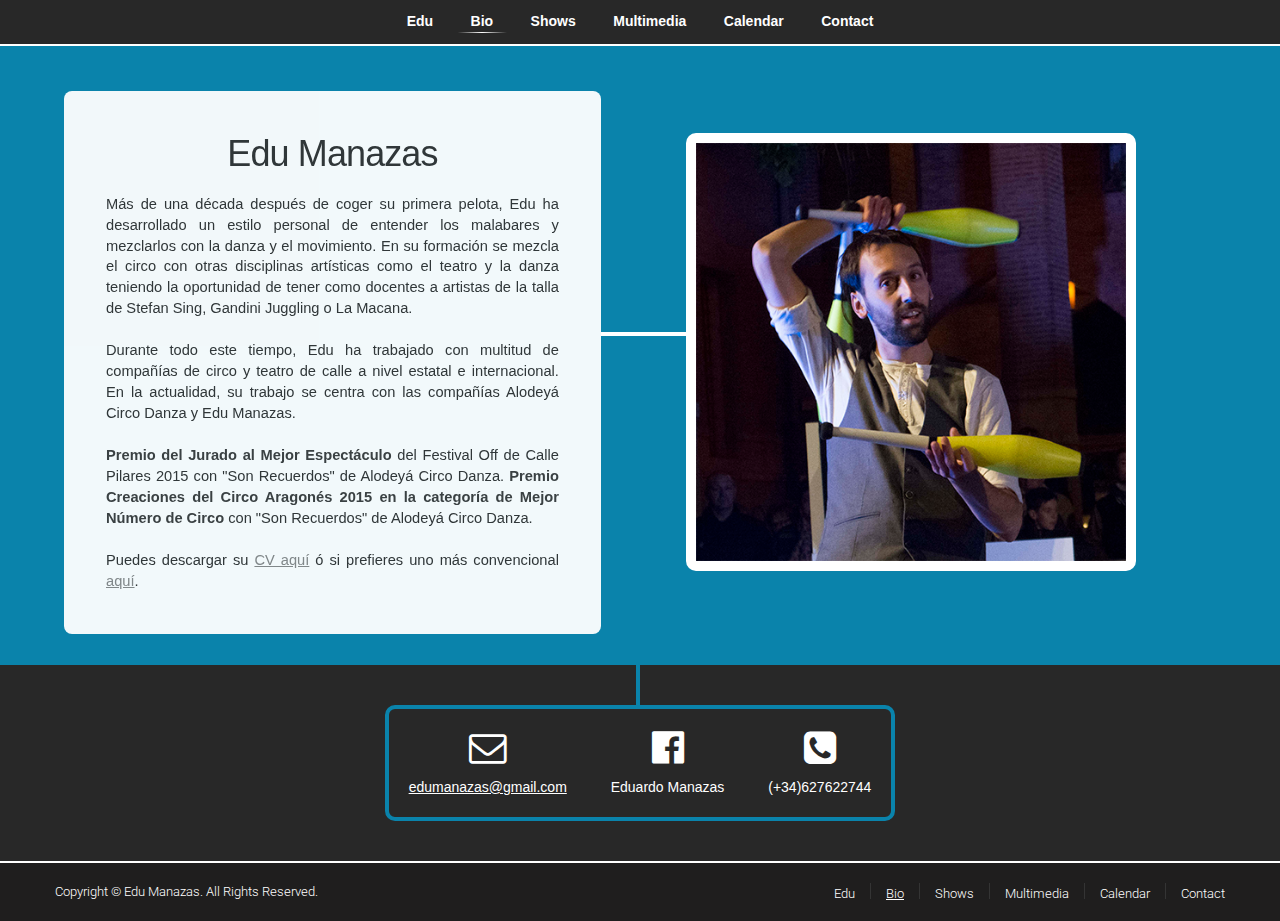
==== commit 76503402: "Responsive on bio added" ====
--- a/bio.html
+++ b/bio.html
@@ -51,7 +51,7 @@
         </nav>
         <!-- Home -->
         <div id="wrapper_bio">
-            <div  class="6u" id="main">
+            <div  class="main_bio" id="main">
                 <header id="header_bio" >
                     <h1>Edu Manazas</h1>
                     <p >
@@ -63,8 +63,8 @@
                 </header>
             </div>
             <div class="line_bio"></div>
-            <div class="6u" id="image_bio">
-                <img src="images/bio.jpg" width="75%" alt="Foto de Edu Manazas" title="Foto de Edu Manazas" >
+            <div id="image_bio">
+                <img src="images/bio.jpg" width="85%" alt="Foto de Edu Manazas" title="Foto de Edu Manazas" >
             </div>
         </div> <!-- div wrapper_init -->
         <div class="line"></div>    
--- a/css/style.css
+++ b/css/style.css
@@ -1478,9 +1478,8 @@
 
 .show_div {
     float: left;
-    padding: 15px;
-    width: 30%;
-		padding: 1.5em;
+    width: 31%;
+		padding: 1%;
 		background: #ffffff;
 		border-radius: 8px;
 		cursor: default;
@@ -1490,8 +1489,24 @@
 		-webkit-transition: opacity 1s ease, -webkit-transform 1s ease;
 		-ms-transition: opacity 1s ease, -ms-transform 1s ease;
 		transition: opacity 1s ease, transform 1s ease;
-                margin: 15px;
+                margin: 1%;
 } 
+
+@media screen and (max-width: 1000px) {
+    .show_div {
+        width: 48%;
+        padding: 2%;
+        margin: 1%;
+    } 
+}
+
+@media screen and (max-width: 590px) {
+    .show_div {
+        width: 95%;
+        padding: 4%;
+        margin: 2%;
+    } 
+}
 
 #wrapper_show {
     -moz-align-items: center;
@@ -1569,4 +1584,30 @@
 
 #p_init{
     margin-bottom: 30px;
-}+}
+
+.main_bio {
+    width: 50%;
+}
+
+#image_bio {
+    width: 50%;
+}
+
+@media screen and (max-width: 740px) {
+    .main_bio {
+        width: 100%;
+    } 
+    
+    #main {
+        margin-left: 20%;
+    } 
+     
+    .line_bio {
+        width: 0%;
+    } 
+    
+    #image_bio img {
+        display: none;
+    }
+}
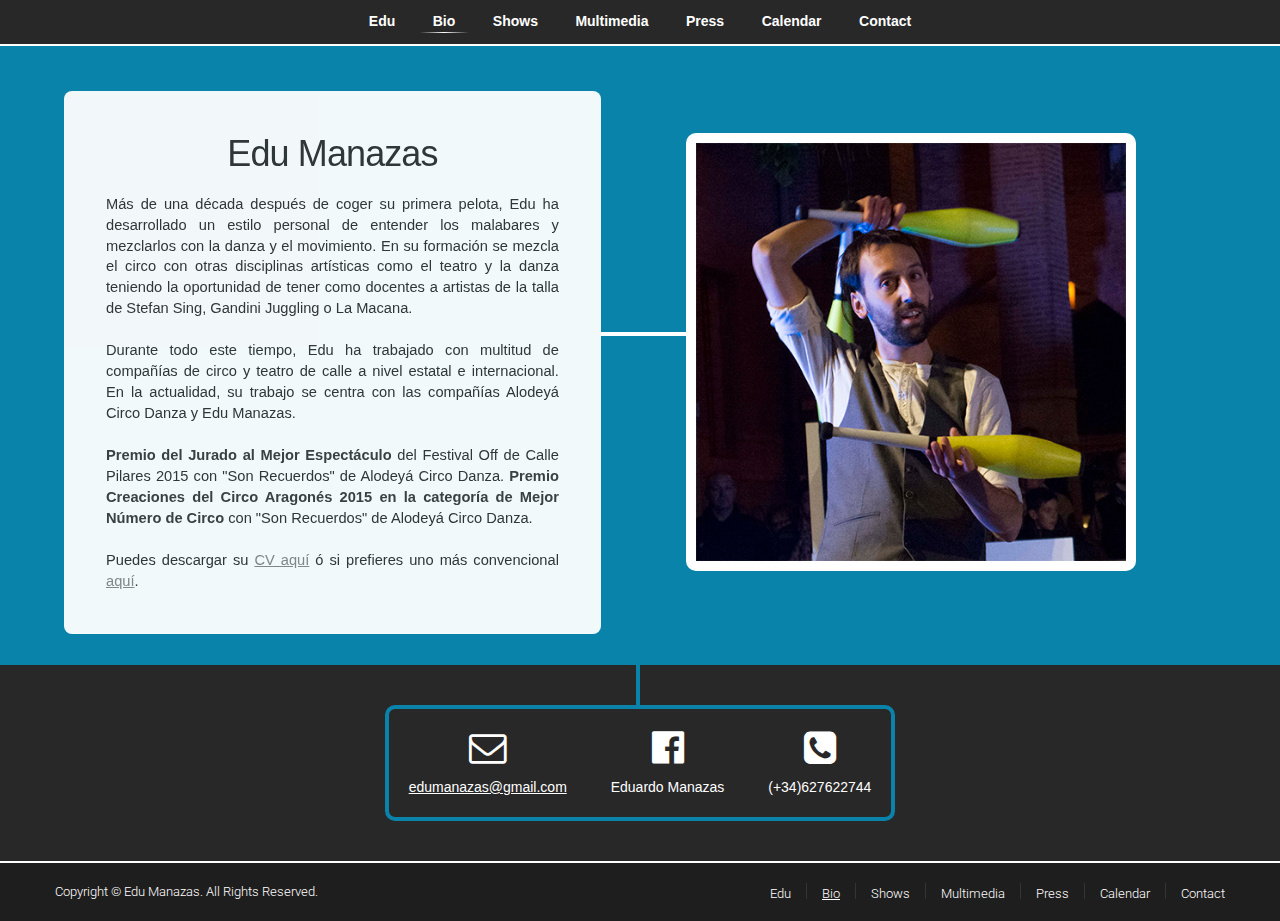
==== commit 46e5dce6: "Gallery, calendar updated, Press created" ====
--- a/bio.html
+++ b/bio.html
@@ -45,6 +45,7 @@
                 <li><a id="bio_nav"  href="bio.html" class="active" >Bio</a></li>
                 <li><a id="shows_nav"  href="shows.html" >Shows</a></li>
                 <li><a id="multimedia_nav"  href="multimedia.html" >Multimedia</a></li>
+                <li><a id="press_nav"  href="press.html" >Press</a></li>
                 <li><a id="calendar_nav"  href="calendar.html" >Calendar</a></li>
                 <li><a id="contact_nav"  href="#contact" >Contact</a></li>
             </ul>
@@ -96,6 +97,7 @@
                             <li class="active"><a href="bio.html" class="active" >Bio</a></li>
                             <li><a href="shows.html" >Shows</a></li>
                             <li><a href="multimedia.html" >Multimedia</a></li>
+                            <li><a href="press.html" >Press</a></li>
                             <li><a href="calendar.html" >Calendar</a></li>
                             <li class="last"><a href="#contact" >Contact</a></li>
                         </ul>
--- a/css/style.css
+++ b/css/style.css
@@ -1582,6 +1582,112 @@
     margin-bottom: 5px;
 }
 
+.press_div {
+    float: left;
+    width: 31%;
+		padding: 1%;
+		background: #ffffff;
+		border-radius: 8px;
+		cursor: default;
+		opacity: 0.95;
+		text-align: center;
+		-moz-transition: opacity 1s ease, -moz-transform 1s ease;
+		-webkit-transition: opacity 1s ease, -webkit-transform 1s ease;
+		-ms-transition: opacity 1s ease, -ms-transform 1s ease;
+		transition: opacity 1s ease, transform 1s ease;
+                margin: 1%;
+} 
+
+@media screen and (max-width: 1000px) {
+    .press_div {
+        width: 48%;
+        padding: 2%;
+        margin: 1%;
+    } 
+}
+
+@media screen and (max-width: 590px) {
+    .press_div {
+        width: 95%;
+        padding: 4%;
+        margin: 2%;
+    } 
+}
+
+#wrapper_press {
+    -moz-align-items: center;
+    -webkit-align-items: center;
+    -ms-align-items: center;
+    align-items: center;
+    display: inline-block;
+    perspective: 1000px;
+    position: relative;
+    min-height: 100%;
+    padding: 1.5em 5%;
+    z-index: 2;
+    background-color: #0A83AB;
+    margin-top: 40px;
+}
+    #wrapper_press > * {
+        z-index: 1;
+    }
+
+    #wrapper_press:before {
+        content: '';
+        display: block;
+    }
+
+    @media screen and (max-width: 360px) {
+
+        #wrapper_press {
+            padding: 0.75em;
+        }
+
+    }
+
+    body.is-ie #wrapper_press {
+        height: 100%;
+    }
+                
+    #wrapper_press p {
+        font-size: 11pt;
+        color: #888;
+        padding: 0 10px;
+    }
+                
+    #wrapper_press div {
+        display:inline;
+    }
+
+#main_press {
+        text-align:center;     
+}
+
+#main_press a{
+        color: #888;
+        margin: 0 5px; 
+}
+
+#main_press a:hover{
+        color: #0A83AB; 
+}
+
+#main_press h1{
+        text-align:center;
+        margin: 0 auto 20px;
+        font-size: 20px; 
+}
+
+#main_press img{
+        border-radius: 4px;
+        -moz-border-radius: 4px;
+        -webkit-border-radius: 4px;
+}
+
+.press_div .header{
+    margin-bottom: 5px;
+}
+
 #p_init{
     margin-bottom: 30px;
 }
@@ -1600,13 +1706,19 @@
     } 
     
     #main {
-        margin-left: 20%;
+        margin: 5%;
+        width: 100%;
+        margin-top: 25px;
     } 
      
     .line_bio {
         width: 0%;
     } 
     
+    #image_bio {
+        width: 0;
+    }
+
     #image_bio img {
         display: none;
     }
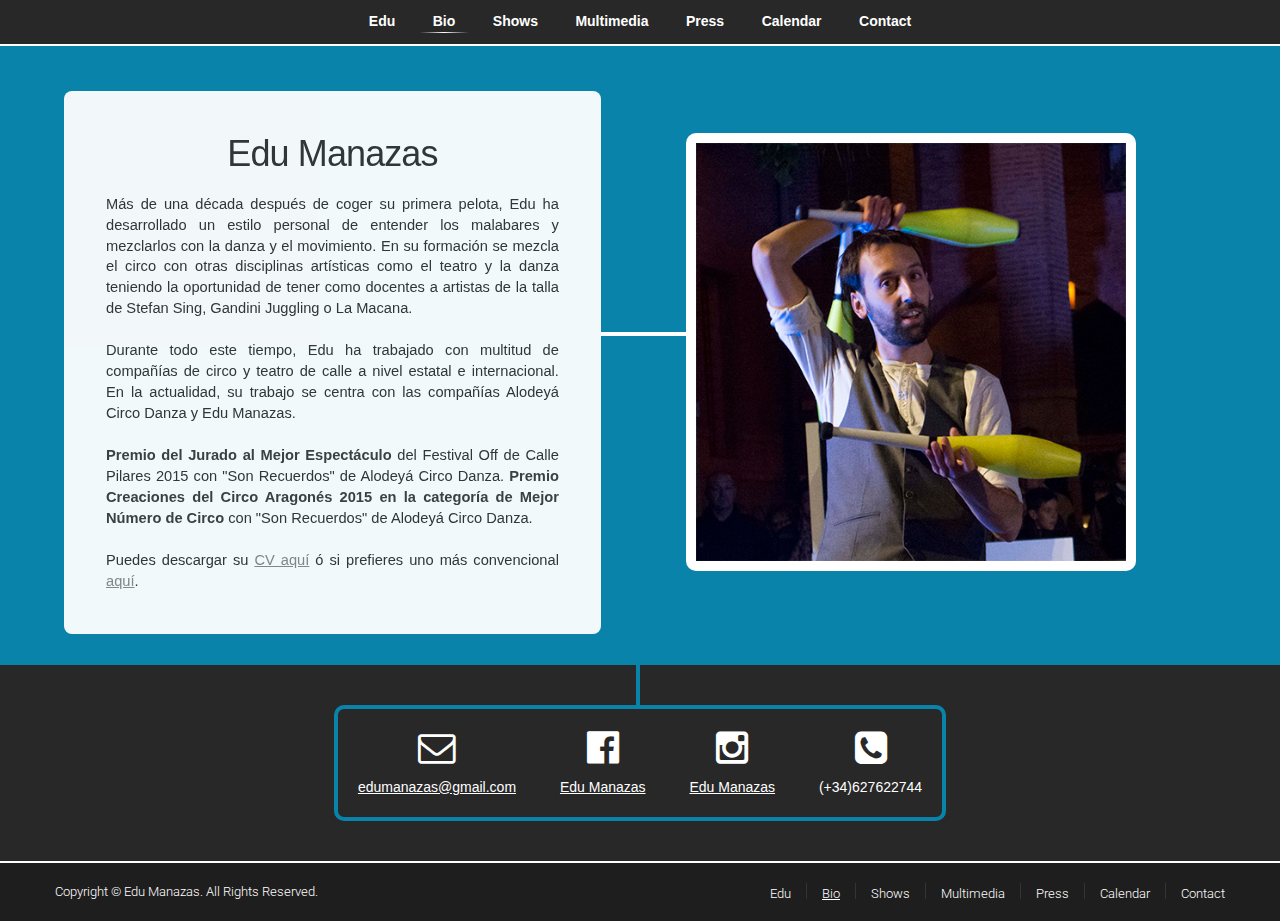
==== commit 85bd071c: "Update press, contact" ====
--- a/bio.html
+++ b/bio.html
@@ -74,10 +74,19 @@
             <ul id="contact">                                                        
                 <li>
                     <h2 class="icon fa-envelope-o circled"><span class="label">Mail</span></h2>
-                    <a class="email" href="mailto:edumanazas@gmail.com">edumanazas&#64;gmail.com</a></li>
+                    <a class="email" href="mailto:edumanazas@gmail.com">edumanazas&#64;gmail.com</a>
+                </li>
                 <li>
-                    <h2 class="icon fa-facebook-official circled"><span class="label">Facebook</span></h2>
-                    Eduardo Manazas
+                    <a href="https://www.facebook.com/edumanazas/" target="_blank">
+                        <h2 class="icon fa-facebook-official circled"><span class="label">Facebook</span></h2>
+                        Edu Manazas
+                    </a>
+                </li>
+                <li>
+                    <a href="https://www.instagram.com/edumanazas/" target="_blank">
+                        <h2 class="icon fa-instagram circled"><span class="label">Instagram</span></h2>
+                        Edu Manazas
+                    </a>
                 </li>
                 <li>
                     <h2 class="icon fa-phone-square circled"><span class="label">Phone</span></h2>
